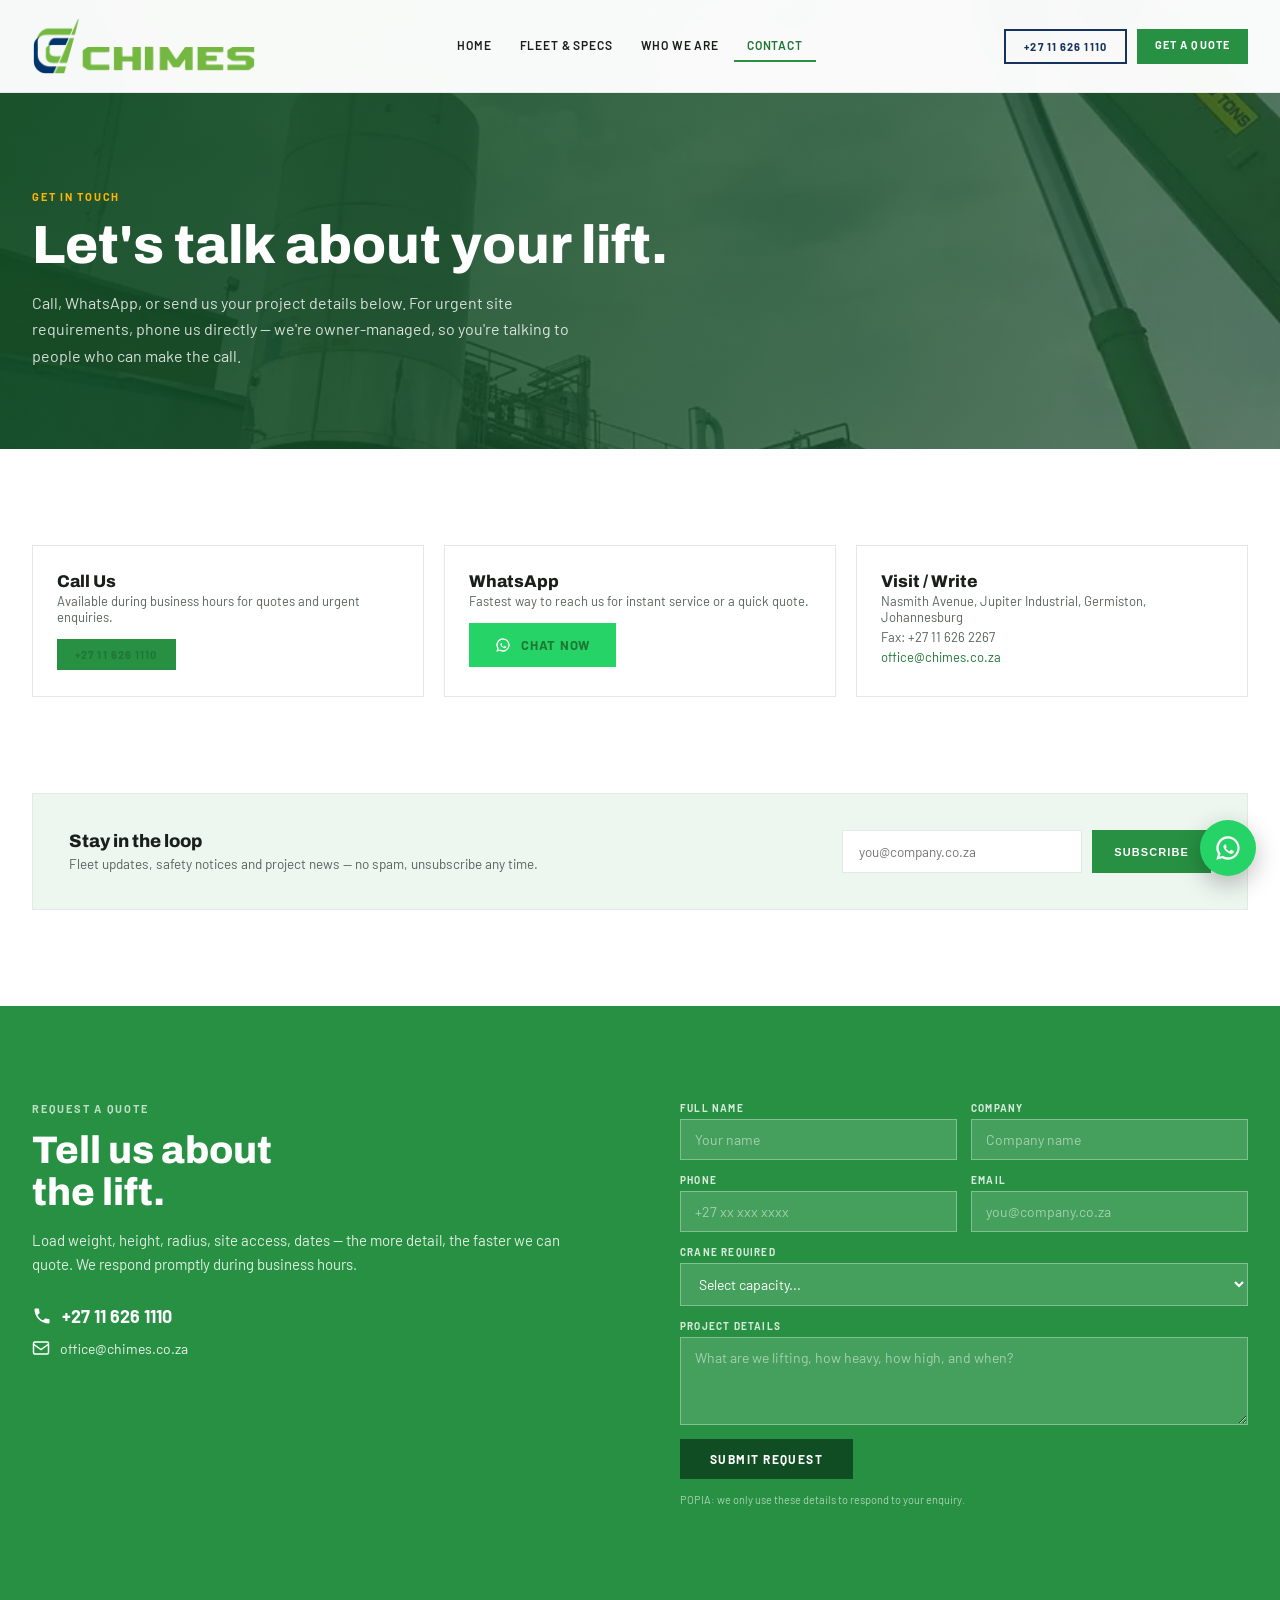
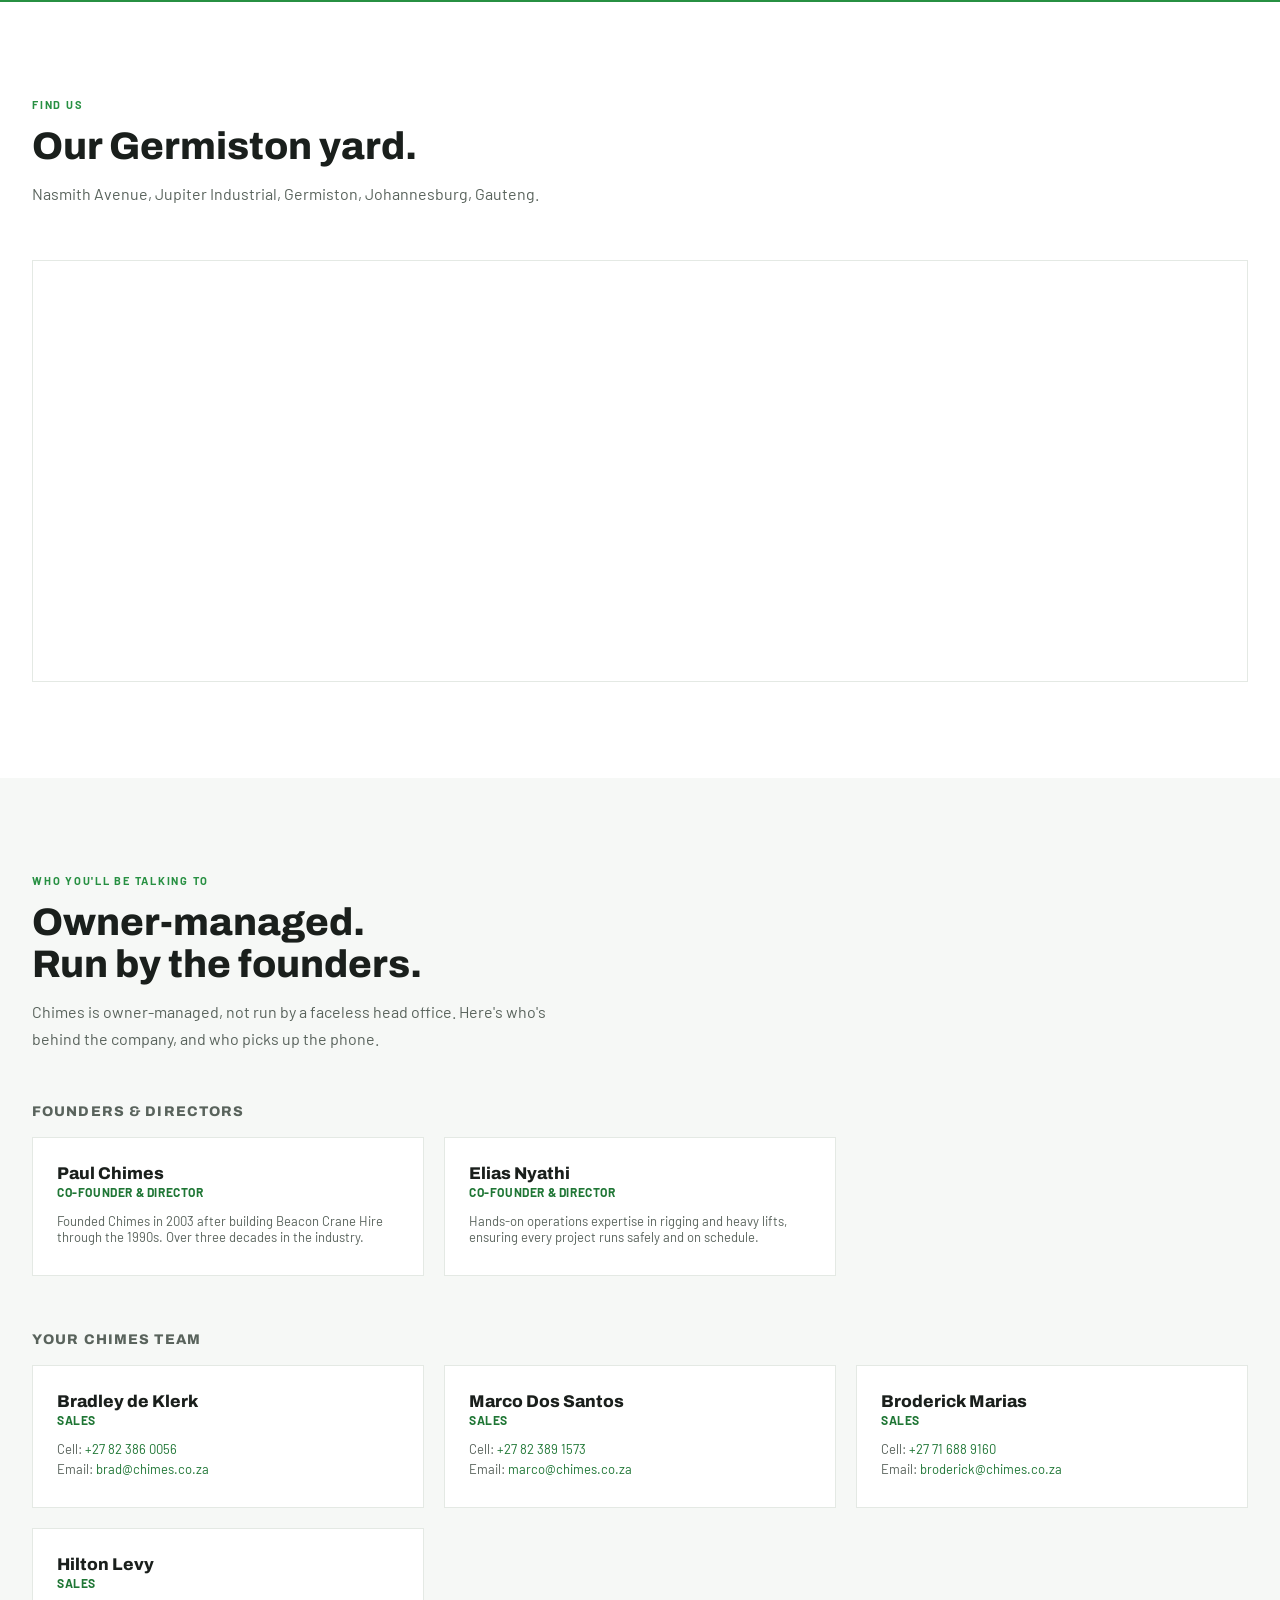
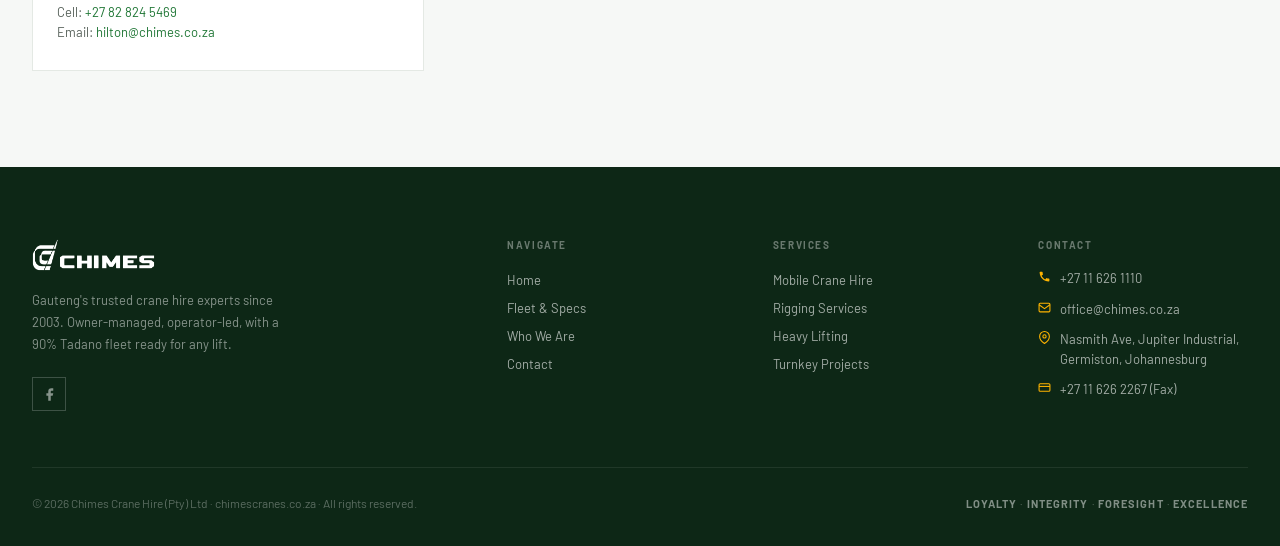
==== contact.html @ aa5fdf04 "Use real Tadano crane photos, enlarge header logo, swap service icons to a proper icon set - Replace" ====
<!DOCTYPE html>
<html lang="en">
<head>
  <meta charset="UTF-8">
  <meta name="viewport" content="width=device-width, initial-scale=1.0">
  <title>Contact Us — Chimes Crane Hire</title>
  <meta name="description" content="Contact Chimes Crane Hire in Germiston, Johannesburg. Call, WhatsApp, or request a quote — meet the team behind the lifts.">
  <link rel="preconnect" href="https://fonts.googleapis.com">
  <link rel="preconnect" href="https://fonts.gstatic.com" crossorigin>
  <link href="https://fonts.googleapis.com/css2?family=Archivo:wght@400;500;600;700;800;900&family=Barlow:wght@300;400;500;600;700&display=swap" rel="stylesheet">
  <link rel="stylesheet" href="style.css?v=7">
</head>
<body>

<!-- NAV -->
<header id="hdr">
  <div class="nav-wrap">
    <a href="index.html" class="logo-link"><img src="Logos/Official_Chimes_Extended_Logo.png" alt="Chimes Crane Hire"></a>
    <button class="hbg" id="hbg" aria-label="Menu">
      <svg width="22" height="15" viewBox="0 0 22 15" fill="none"><rect y="0" width="22" height="2.5" rx="1" fill="#16335E"/><rect y="6" width="22" height="2.5" rx="1" fill="#16335E"/><rect y="12" width="22" height="2.5" rx="1" fill="#16335E"/></svg>
    </button>
    <nav class="nav-links" id="nav">
      <a href="index.html">Home</a>
      <a href="fleet.html">Fleet &amp; Specs</a>
      <a href="index.html#about">Who We Are</a>
      <a href="contact.html" class="active">Contact</a>
    </nav>
    <div class="nav-ctas">
      <a href="tel:+27116261110" class="btn-out">+27 11 626 1110</a>
      <a href="contact.html#quote" class="btn-fill">Get a Quote</a>
    </div>
  </div>
</header>

<!-- PAGE HERO -->
<section class="page-hero" style="background-image:url('images/silo-tanks-1.webp');">
  <div class="page-hero-cnt">
    <span class="eyebrow">Get In Touch</span>
    <h1>Let's talk about your lift.</h1>
    <p>Call, WhatsApp, or send us your project details below. For urgent site requirements, phone us directly — we're owner-managed, so you're talking to people who can make the call.</p>
  </div>
</section>

<!-- QUICK CONTACT -->
<section class="sec">
  <div class="sec-inner">
    <div class="quick-grid">
      <div class="team-card fu">
        <h3>Call Us</h3>
        <p style="margin-bottom:14px;">Available during business hours for quotes and urgent enquiries.</p>
        <a href="tel:+27116261110" class="btn-fill" style="display:inline-block;">+27 11 626 1110</a>
      </div>
      <div class="team-card fu">
        <h3>WhatsApp</h3>
        <p style="margin-bottom:14px;">Fastest way to reach us for instant service or a quick quote.</p>
        <a href="https://wa.me/27823891573" target="_blank" rel="noopener" class="wa-cta">
          <svg width="16" height="16" viewBox="0 0 24 24" fill="white"><path d="M12 2a10 10 0 0 0-8.6 15.1L2 22l5-1.3A10 10 0 1 0 12 2zm0 18a8 8 0 0 1-4.1-1.1l-.3-.2-2.8.7.8-2.7-.2-.3A8 8 0 1 1 12 20zm4.4-5.6c-.2-.1-1.4-.7-1.6-.8-.2-.1-.4-.1-.5.1l-.7.9c-.1.2-.3.2-.5.1-1.7-.7-2.8-2.4-2.9-2.5-.1-.2 0-.3.1-.4l.5-.6c.1-.2.1-.3 0-.5l-.6-1.4c-.1-.3-.3-.3-.5-.3h-.4c-.2 0-.4.1-.5.3-.2.2-.7.7-.7 1.7s.7 2 .8 2.1c.1.2 1.6 2.4 3.9 3.3 1.9.7 2.3.6 2.6.5.4-.1 1.2-.5 1.4-1 .2-.5.2-.9.1-1z"/></svg>
          Chat Now
        </a>
      </div>
      <div class="team-card fu">
        <h3>Visit / Write</h3>
        <p>Nasmith Avenue, Jupiter Industrial, Germiston, Johannesburg</p>
        <p>Fax: +27 11 626 2267</p>
        <p><a href="mailto:office@chimes.co.za">office@chimes.co.za</a></p>
      </div>
    </div>
  </div>
</section>

<!-- SIGNUP -->
<section class="sec" style="padding-top:0;">
  <div class="sec-inner">
    <div class="signup-band fu">
      <div>
        <h3>Stay in the loop</h3>
        <p>Fleet updates, safety notices and project news — no spam, unsubscribe any time.</p>
      </div>
      <form class="signup-form" onsubmit="handleSignup(event)">
        <input type="email" placeholder="you@company.co.za" required aria-label="Email address">
        <button type="submit">Subscribe</button>
      </form>
    </div>
  </div>
</section>

<!-- QUOTE FORM -->
<section class="cta-sec" id="quote">
  <div class="cta-inner">
    <div class="cta-txt fu">
      <span class="eyebrow">Request A Quote</span>
      <h2>Tell us about<br>the lift.</h2>
      <p>Load weight, height, radius, site access, dates — the more detail, the faster we can quote. We respond promptly during business hours.</p>
      <div class="cta-contact">
        <a href="tel:+27116261110" class="big">
          <svg width="20" height="20" viewBox="0 0 24 24" fill="white"><path d="M6.6 10.8c1.4 2.8 3.8 5.1 6.6 6.6l2.2-2.2c.3-.3.7-.4 1-.2 1.1.4 2.3.6 3.6.6.6 0 1 .4 1 1V20c0 .6-.4 1-1 1C10.6 21 3 13.4 3 4c0-.6.4-1 1-1h3.5c.6 0 1 .4 1 1 0 1.2.2 2.4.6 3.6.1.3 0 .7-.2 1l-2.3 2.2z"/></svg>
          +27 11 626 1110
        </a>
        <a href="mailto:office@chimes.co.za">
          <svg width="18" height="18" viewBox="0 0 24 24" fill="none" stroke="white" stroke-width="2"><rect x="2" y="4" width="20" height="16" rx="2"/><path d="M2 7l10 7 10-7"/></svg>
          office@chimes.co.za
        </a>
      </div>
    </div>
    <div class="fu">
      <form class="form" onsubmit="handleForm(event)">
        <div class="f-row">
          <div class="f-field"><label for="qnm">Full Name</label><input type="text" id="qnm" name="name" placeholder="Your name" required></div>
          <div class="f-field"><label for="qco">Company</label><input type="text" id="qco" name="company" placeholder="Company name"></div>
        </div>
        <div class="f-row">
          <div class="f-field"><label for="qph">Phone</label><input type="tel" id="qph" name="phone" placeholder="+27 xx xxx xxxx" required></div>
          <div class="f-field"><label for="qem">Email</label><input type="email" id="qem" name="email" placeholder="you@company.co.za" required></div>
        </div>
        <div class="f-field">
          <label for="qcr">Crane Required</label>
          <select id="qcr" name="crane">
            <option value="">Select capacity...</option>
            <option>8&ndash;15 Ton Truck Mount</option>
            <option>40 Ton All Terrain</option>
            <option>30 Ton Truck Mount</option>
            <option>50 Ton All Terrain</option>
            <option>90 Ton All Terrain</option>
            <option>160 Ton Rough Terrain</option>
            <option>220 Ton All Terrain</option>
            <option>400 Ton All Terrain</option>
            <option>Not sure &ndash; please advise</option>
          </select>
        </div>
        <div class="f-field"><label for="qmsg">Project Details</label><textarea id="qmsg" name="message" placeholder="What are we lifting, how heavy, how high, and when?"></textarea></div>
        <button type="submit" class="btn-sub" id="sub-btn">Submit Request</button>
        <p style="font-size:11px; color:rgba(255,255,255,.6);">POPIA: we only use these details to respond to your enquiry.</p>
      </form>
    </div>
  </div>
</section>

<!-- MAP -->
<section class="sec">
  <div class="sec-inner">
    <div class="sec-hd fu">
      <span class="eyebrow">Find Us</span>
      <h2>Our Germiston yard.</h2>
      <p>Nasmith Avenue, Jupiter Industrial, Germiston, Johannesburg, Gauteng.</p>
    </div>
    <div class="map-wrap fu">
      <iframe src="https://maps.google.com/maps?q=Nasmith+Avenue,+Jupiter,+Germiston,+South+Africa&z=14&output=embed" allowfullscreen loading="lazy" title="Chimes Crane Hire location map"></iframe>
    </div>
  </div>
</section>

<!-- TEAM -->
<section class="sec fleet-bg" id="team">
  <div class="sec-inner">
    <div class="sec-hd fu">
      <span class="eyebrow">Who You'll Be Talking To</span>
      <h2>Owner-managed.<br>Run by the founders.</h2>
      <p>Chimes is owner-managed, not run by a faceless head office. Here's who's behind the company, and who picks up the phone.</p>
    </div>

    <h3 style="font-family:'Archivo',sans-serif; font-size:14px; font-weight:800; letter-spacing:.08em; text-transform:uppercase; color:var(--muted); margin-bottom:18px;">Founders &amp; Directors</h3>
    <div class="team-grid fu" style="margin-bottom:56px;">
      <div class="team-card">
        <h3>Paul Chimes</h3>
        <div class="team-role">Co-Founder &amp; Director</div>
        <p>Founded Chimes in 2003 after building Beacon Crane Hire through the 1990s. Over three decades in the industry.</p>
      </div>
      <div class="team-card">
        <h3>Elias Nyathi</h3>
        <div class="team-role">Co-Founder &amp; Director</div>
        <p>Hands-on operations expertise in rigging and heavy lifts, ensuring every project runs safely and on schedule.</p>
      </div>
    </div>

    <h3 style="font-family:'Archivo',sans-serif; font-size:14px; font-weight:800; letter-spacing:.08em; text-transform:uppercase; color:var(--muted); margin-bottom:18px;">Your Chimes Team</h3>
    <div class="team-grid fu">
      <div class="team-card">
        <h3>Bradley de Klerk</h3>
        <div class="team-role">Sales</div>
        <p>Cell: <a href="tel:+27823860056">+27 82 386 0056</a></p>
        <p>Email: <a href="mailto:brad@chimes.co.za">brad@chimes.co.za</a></p>
      </div>
      <div class="team-card">
        <h3>Marco Dos Santos</h3>
        <div class="team-role">Sales</div>
        <p>Cell: <a href="tel:+27823891573">+27 82 389 1573</a></p>
        <p>Email: <a href="mailto:marco@chimes.co.za">marco@chimes.co.za</a></p>
      </div>
      <div class="team-card">
        <h3>Broderick Marias</h3>
        <div class="team-role">Sales</div>
        <p>Cell: <a href="tel:+27716889160">+27 71 688 9160</a></p>
        <p>Email: <a href="mailto:broderick@chimes.co.za">broderick@chimes.co.za</a></p>
      </div>
      <div class="team-card">
        <h3>Hilton Levy</h3>
        <div class="team-role">Sales</div>
        <p>Cell: <a href="tel:+27828245469">+27 82 824 5469</a></p>
        <p>Email: <a href="mailto:hilton@chimes.co.za">hilton@chimes.co.za</a></p>
      </div>
    </div>
  </div>
</section>

<!-- FOOTER -->
<footer>
  <div class="ft-inner">
    <div class="ft-top">
      <div class="ft-brand">
        <img src="Logos/Official_Chimes_Extended_Logo.png" alt="Chimes Crane Hire">
        <p>Gauteng's trusted crane hire experts since 2003. Owner-managed, operator-led, with a 90% Tadano fleet ready for any lift.</p>
        <div class="ft-social">
          <a href="https://www.facebook.com/ChimesCraneHire/" target="_blank" rel="noopener" aria-label="Facebook"><svg width="15" height="15" viewBox="0 0 24 24" fill="currentColor"><path d="M18 2h-3a5 5 0 00-5 5v3H7v4h3v8h4v-8h3l1-4h-4V7a1 1 0 011-1h3z"/></svg></a>
        </div>
      </div>
      <div class="ft-col"><h5>Navigate</h5><ul><li><a href="index.html">Home</a></li><li><a href="fleet.html">Fleet &amp; Specs</a></li><li><a href="index.html#about">Who We Are</a></li><li><a href="contact.html">Contact</a></li></ul></div>
      <div class="ft-col"><h5>Services</h5><ul><li><a href="index.html#services">Mobile Crane Hire</a></li><li><a href="index.html#services">Rigging Services</a></li><li><a href="index.html#services">Heavy Lifting</a></li><li><a href="index.html#services">Turnkey Projects</a></li></ul></div>
      <div class="ft-col">
        <h5>Contact</h5>
        <div class="ft-ci"><svg width="13" height="13" viewBox="0 0 24 24" fill="currentColor"><path d="M6.6 10.8c1.4 2.8 3.8 5.1 6.6 6.6l2.2-2.2c.3-.3.7-.4 1-.2 1.1.4 2.3.6 3.6.6.6 0 1 .4 1 1V20c0 .6-.4 1-1 1C10.6 21 3 13.4 3 4c0-.6.4-1 1-1h3.5c.6 0 1 .4 1 1 0 1.2.2 2.4.6 3.6.1.3 0 .7-.2 1l-2.3 2.2z"/></svg><span>+27 11 626 1110</span></div>
        <div class="ft-ci"><svg width="13" height="13" viewBox="0 0 24 24" fill="none" stroke="currentColor" stroke-width="2"><rect x="2" y="4" width="20" height="16" rx="2"/><path d="M2 7l10 7 10-7"/></svg><span>office@chimes.co.za</span></div>
        <div class="ft-ci"><svg width="13" height="13" viewBox="0 0 24 24" fill="none" stroke="currentColor" stroke-width="2"><path d="M21 10c0 7-9 13-9 13S3 17 3 10a9 9 0 0118 0z"/><circle cx="12" cy="10" r="3"/></svg><span>Nasmith Ave, Jupiter Industrial,<br>Germiston, Johannesburg</span></div>
        <div class="ft-ci"><svg width="13" height="13" viewBox="0 0 24 24" fill="none" stroke="currentColor" stroke-width="2"><rect x="2" y="5" width="20" height="14" rx="2"/><line x1="2" y1="10" x2="22" y2="10"/></svg><span>+27 11 626 2267 (Fax)</span></div>
      </div>
    </div>
    <div class="ft-bot"><p>&copy; 2026 Chimes Crane Hire (Pty) Ltd &middot; chimescranes.co.za &middot; All rights reserved.</p><div class="ft-vals"><b>Loyalty</b> &middot; <b>Integrity</b> &middot; <b>Foresight</b> &middot; <b>Excellence</b></div></div>
  </div>
</footer>

<a href="https://wa.me/27823891573" class="wa-fab" target="_blank" rel="noopener" aria-label="Chat on WhatsApp">
  <svg width="28" height="28" viewBox="0 0 24 24" fill="white"><path d="M12 2a10 10 0 0 0-8.6 15.1L2 22l5-1.3A10 10 0 1 0 12 2zm0 18a8 8 0 0 1-4.1-1.1l-.3-.2-2.8.7.8-2.7-.2-.3A8 8 0 1 1 12 20zm4.4-5.6c-.2-.1-1.4-.7-1.6-.8-.2-.1-.4-.1-.5.1l-.7.9c-.1.2-.3.2-.5.1-1.7-.7-2.8-2.4-2.9-2.5-.1-.2 0-.3.1-.4l.5-.6c.1-.2.1-.3 0-.5l-.6-1.4c-.1-.3-.3-.3-.5-.3h-.4c-.2 0-.4.1-.5.3-.2.2-.7.7-.7 1.7s.7 2 .8 2.1c.1.2 1.6 2.4 3.9 3.3 1.9.7 2.3.6 2.6.5.4-.1 1.2-.5 1.4-1 .2-.5.2-.9.1-1z"/></svg>
</a>

<script src="script.js?v=3"></script>
</body>
</html>
---- style.css ----
/* Chimes Crane Hire — Mockup v3 (green-led, light theme) */
:root {
  --green: #279042;
  --green-dark: #1f7635;
  --green-deep: #114d23;
  --green-tint: #eef6f0;
  --navy: #16335E;
  --yellow: #FFB400;
  --white: #ffffff;
  --off-white: #f6f8f6;
  --grey: #e4e9e4;
  --text: #1a1f1c;
  --muted: #59635c;
}
*, *::before, *::after { margin: 0; padding: 0; box-sizing: border-box; }
html { scroll-behavior: smooth; }
body { font-family: 'Barlow', sans-serif; color: var(--text); background: #fff; }
img { display: block; max-width: 100%; }
a { color: inherit; }

/* ── NAV ── */
#hdr {
  position: fixed; top: 0; left: 0; right: 0; z-index: 900;
  background: rgba(255,255,255,0.97); backdrop-filter: blur(8px);
  border-bottom: 1px solid rgba(0,0,0,0.07);
  transition: box-shadow .3s;
}
#hdr.scrolled { box-shadow: 0 2px 24px rgba(0,0,0,0.10); }
.nav-wrap {
  max-width: 1380px; margin: 0 auto; padding: 0 32px;
  height: 92px; display: flex; align-items: center; gap: 36px;
}
.logo-link { flex-shrink: 0; display: flex; align-items: center; text-decoration: none; }
.logo-link img { height: 58px; width: auto; }
.nav-links { flex: 1; display: flex; justify-content: center; gap: 2px; }
.nav-links a {
  font-size: 12px; font-weight: 600; letter-spacing: .07em; text-transform: uppercase;
  color: var(--text); text-decoration: none; padding: 8px 13px;
  border-bottom: 2px solid transparent; transition: color .2s, border-color .2s;
}
.nav-links a:hover, .nav-links a.active { color: var(--green-dark); border-bottom-color: var(--green); }
.nav-ctas { display: flex; gap: 10px; flex-shrink: 0; }
.btn-out {
  font-size: 11px; font-weight: 700; letter-spacing: .1em; text-transform: uppercase;
  padding: 9px 18px; border: 2px solid var(--navy); color: var(--navy);
  background: transparent; text-decoration: none; transition: all .2s; white-space: nowrap;
}
.btn-out:hover { background: var(--navy); color: #fff; }
.btn-fill {
  font-size: 11px; font-weight: 700; letter-spacing: .1em; text-transform: uppercase;
  padding: 9px 18px; background: var(--green); color: #fff;
  text-decoration: none; transition: background .2s; white-space: nowrap; border: none; cursor: pointer;
}
.btn-fill:hover { background: var(--green-dark); }
.hbg { display: none; background: none; border: none; cursor: pointer; padding: 8px; }

/* ── PAGE HERO (non-home pages) ── */
.page-hero {
  position: relative; padding: 190px 32px 80px; background: var(--green-deep);
  background-size: cover; background-position: center; overflow: hidden;
}
.page-hero::before {
  content: ''; position: absolute; inset: 0;
  background: linear-gradient(120deg, rgba(17,77,35,.94) 0%, rgba(17,77,35,.74) 60%, rgba(17,77,35,.5) 100%);
}
.page-hero-cnt { position: relative; z-index: 1; max-width: 1380px; margin: 0 auto; }
.page-hero .eyebrow { color: var(--yellow); }
.page-hero h1 {
  font-family: 'Archivo', sans-serif; font-size: clamp(32px, 4.2vw, 56px);
  font-weight: 800; line-height: 1.06; color: #fff; max-width: 700px; margin-bottom: 16px;
}
.page-hero p { font-size: 16px; line-height: 1.65; color: rgba(255,255,255,.82); max-width: 540px; }

/* ── HERO (home, video) ── */
.hero { position: relative; height: 100vh; min-height: 600px; max-height: 940px; overflow: hidden; display: flex; align-items: center; }
.hero video, .hero .hero-fallback {
  position: absolute; inset: 0; width: 100%; height: 100%; object-fit: cover; z-index: 0;
}
.hero::before {
  content: ''; position: absolute; inset: 0; z-index: 1;
  background: linear-gradient(to right, rgba(8,28,15,.88) 0%, rgba(8,28,15,.66) 38%, rgba(8,28,15,.34) 64%, rgba(8,28,15,.18) 100%);
}
.hero-cnt { position: relative; z-index: 2; width: 100%; max-width: 1380px; margin: 0 auto; padding: 0 32px; padding-top: 92px; }
.eyebrow { font-size: 11px; font-weight: 700; letter-spacing: .16em; text-transform: uppercase; color: var(--yellow); margin-bottom: 14px; display: block; }
.hero h1 { font-family: 'Archivo', sans-serif; font-size: clamp(38px, 5vw, 70px); font-weight: 800; line-height: 1.04; color: #fff; max-width: 640px; margin-bottom: 22px; }
.hero p { font-size: 16px; line-height: 1.65; color: rgba(255,255,255,.85); max-width: 480px; margin-bottom: 34px; }
.hero-btns { display: flex; gap: 14px; flex-wrap: wrap; }
.btn-hero { display: inline-block; font-size: 12px; font-weight: 700; letter-spacing: .1em; text-transform: uppercase; padding: 14px 30px; background: var(--green); color: #fff; text-decoration: none; transition: background .2s; }
.btn-hero:hover { background: var(--green-dark); }
.btn-hero-out { display: inline-block; font-size: 12px; font-weight: 700; letter-spacing: .1em; text-transform: uppercase; padding: 14px 30px; background: transparent; border: 2px solid #fff; color: #fff; text-decoration: none; transition: all .2s; }
.btn-hero-out:hover { background: #fff; color: var(--green-deep); }

/* ── TICKER ── */
.ticker { background: var(--green); height: 42px; overflow: hidden; display: flex; align-items: center; }
.ticker-track { display: flex; white-space: nowrap; animation: tick 38s linear infinite; }
.ticker-track span { font-size: 11px; font-weight: 700; letter-spacing: .15em; text-transform: uppercase; color: rgba(255,255,255,.92); padding: 0 28px; }
.ticker-track span.sep { color: rgba(255,255,255,.35); padding: 0 2px; }
@keyframes tick { from { transform: translateX(0); } to { transform: translateX(-50%); } }

/* ── STATS (green band) ── */
.stats { background: var(--green-deep); padding: 52px 32px; }
.stats-grid { max-width: 1380px; margin: 0 auto; display: grid; grid-template-columns: repeat(4,1fr); }
.stat { text-align: center; padding: 20px 16px; border-right: 1px solid rgba(255,255,255,.12); }
.stat:last-child { border-right: none; }
.stat-n { font-family: 'Archivo', sans-serif; font-size: clamp(34px, 4vw, 58px); font-weight: 900; color: var(--yellow); line-height: 1; margin-bottom: 8px; }
.stat-l { font-size: 12px; font-weight: 500; letter-spacing: .08em; text-transform: uppercase; color: rgba(255,255,255,.62); }

/* ── SECTION BASE ── */
.sec { padding: 96px 32px; }
.sec-inner { max-width: 1380px; margin: 0 auto; }
.sec-hd { margin-bottom: 52px; }
.sec-hd .eyebrow { color: var(--green); }
.sec-hd h2 { font-family: 'Archivo', sans-serif; font-size: clamp(26px, 3vw, 42px); font-weight: 800; color: var(--text); line-height: 1.1; margin-bottom: 14px; }
.sec-hd p { font-size: 16px; color: var(--muted); max-width: 560px; line-height: 1.65; }

/* ── SERVICES ── */
.svc-grid { display: grid; grid-template-columns: repeat(4,1fr); border: 1px solid var(--grey); }
.svc-card { padding: 38px 28px; border-right: 1px solid var(--grey); transition: background .2s; }
.svc-card:last-child { border-right: none; }
.svc-card:hover { background: var(--green-tint); }
.svc-ico { width: 44px; height: 44px; color: var(--green); margin-bottom: 22px; }
.svc-card h3 { font-family: 'Archivo', sans-serif; font-size: 17px; font-weight: 800; color: var(--text); margin-bottom: 10px; }
.svc-card p { font-size: 13.5px; line-height: 1.65; color: var(--muted); margin-bottom: 22px; }
.clink { font-size: 12px; font-weight: 700; letter-spacing: .05em; text-transform: uppercase; color: var(--green-dark); text-decoration: none; }
.clink:hover { text-decoration: underline; }

/* ── FLEET CARDS (shared by home-showcase + fleet page) ── */
.fleet-bg { background: var(--off-white); }
.fleet-grid { display: grid; grid-template-columns: repeat(4,1fr); gap: 20px; }
.fl-card { background: #fff; border: 1px solid var(--grey); overflow: hidden; transition: transform .25s, box-shadow .25s; cursor: pointer; text-align: left; font: inherit; color: inherit; }
.fl-card:hover { transform: translateY(-4px); box-shadow: 0 14px 36px rgba(17,77,35,.14); }
.fl-img { height: 190px; background-size: cover; background-position: center; position: relative; }
.fl-img::after { content: ''; position: absolute; inset: 0; background: linear-gradient(to top, rgba(17,77,35,.6) 0%, transparent 55%); }
.fl-tag { position: absolute; bottom: 10px; left: 10px; z-index: 1; background: var(--yellow); color: var(--green-deep); font-size: 10px; font-weight: 700; letter-spacing: .1em; text-transform: uppercase; padding: 4px 9px; }
.fl-tag.new { background: var(--green); color: #fff; }
.fl-body { padding: 18px 20px 22px; }
.fl-body h3 { font-family: 'Archivo', sans-serif; font-size: 16px; font-weight: 800; color: var(--text); margin-bottom: 3px; }
.fl-cap { font-size: 12px; font-weight: 700; color: var(--green-dark); text-transform: uppercase; letter-spacing: .05em; margin-bottom: 8px; }
.fl-body p { font-size: 12.5px; color: var(--muted); line-height: 1.55; margin-bottom: 14px; }

/* ── FULL BLEED LIFT BAND ── */
.lift-band { position: relative; height: 480px; background-size: cover; background-position: center top; display: flex; align-items: center; }
.lift-band::before { content: ''; position: absolute; inset: 0; background: linear-gradient(to right, rgba(17,77,35,.92) 0%, rgba(17,77,35,.62) 50%, rgba(17,77,35,.16) 100%); }
.lift-cnt { position: relative; z-index: 1; width: 100%; max-width: 1380px; margin: 0 auto; padding: 0 32px; }
.lift-cnt .eyebrow { color: var(--yellow); }
.lift-cnt h2 { font-family: 'Archivo', sans-serif; font-size: clamp(28px, 3.5vw, 50px); font-weight: 800; color: #fff; line-height: 1.1; max-width: 520px; margin-bottom: 18px; }
.lift-cnt p { font-size: 15px; color: rgba(255,255,255,.82); max-width: 460px; line-height: 1.65; margin-bottom: 30px; }
.btn-wht { display: inline-block; font-size: 12px; font-weight: 700; letter-spacing: .1em; text-transform: uppercase; padding: 13px 28px; background: #fff; color: var(--green-deep); text-decoration: none; transition: background .2s; }
.btn-wht:hover { background: var(--yellow); }

/* ── MEDIA GALLERY ── */
.gallery-grid { display: grid; grid-template-columns: repeat(4, 1fr); grid-auto-rows: 180px; gap: 14px; }
.gallery-grid figure { position: relative; overflow: hidden; margin: 0; background: var(--grey); }
.gallery-grid img, .gallery-grid video { width: 100%; height: 100%; object-fit: cover; transition: transform .4s ease; }
.gallery-grid figure:hover img, .gallery-grid figure:hover video { transform: scale(1.06); }
.gallery-grid .tall { grid-row: span 2; }
.gallery-grid .wide { grid-column: span 2; }
.gallery-grid figcaption {
  position: absolute; left: 0; right: 0; bottom: 0; padding: 10px 12px;
  font-size: 11px; font-weight: 700; letter-spacing: .06em; text-transform: uppercase;
  color: #fff; background: linear-gradient(to top, rgba(17,77,35,.78), transparent);
}
.gallery-grid .play-badge {
  position: absolute; top: 10px; right: 10px; width: 28px; height: 28px; border-radius: 50%;
  background: rgba(17,77,35,.78); display: flex; align-items: center; justify-content: center; z-index: 2;
}

/* ── INDUSTRIES ── */
.ind-grid { display: grid; grid-template-columns: repeat(5,1fr); border: 1px solid var(--grey); }
.ind-item { padding: 36px 20px; text-align: center; border-right: 1px solid var(--grey); transition: background .2s; cursor: default; }
.ind-item:last-child { border-right: none; }
.ind-item:hover { background: var(--green-deep); }
.ind-item:hover .ind-ico { color: var(--yellow); }
.ind-item:hover .ind-nm { color: #fff; }
.ind-ico { width: 36px; height: 36px; color: var(--green-dark); margin: 0 auto 14px; transition: color .2s; }
.ind-nm { font-size: 12px; font-weight: 700; letter-spacing: .08em; text-transform: uppercase; color: var(--text); transition: color .2s; }

/* ── ABOUT (green band) ── */
.about-sec { background: var(--green-deep); padding: 96px 32px; }
.about-inner { max-width: 1380px; margin: 0 auto; display: grid; grid-template-columns: 1fr 1fr; gap: 80px; align-items: center; }
.about-txt .eyebrow { color: var(--yellow); }
.about-txt h2 { font-family: 'Archivo', sans-serif; font-size: clamp(26px, 3vw, 42px); font-weight: 800; color: #fff; line-height: 1.1; margin-bottom: 18px; }
.about-txt p { font-size: 15px; color: rgba(255,255,255,.78); line-height: 1.8; margin-bottom: 16px; }
.vals { list-style: none; display: flex; flex-wrap: wrap; gap: 8px; margin: 26px 0 34px; }
.vals li { font-size: 10px; font-weight: 700; letter-spacing: .15em; text-transform: uppercase; background: var(--yellow); color: var(--green-deep); padding: 6px 13px; }
.btn-grn { display: inline-block; font-size: 12px; font-weight: 700; letter-spacing: .1em; text-transform: uppercase; padding: 13px 28px; background: var(--yellow); color: var(--green-deep); text-decoration: none; transition: background .2s; }
.btn-grn:hover { background: #ffc733; }
.bee { display: inline-flex; align-items: center; gap: 8px; margin-top: 18px; border: 1px solid rgba(255,255,255,.18); padding: 8px 16px; }
.bee span { font-size: 11px; font-weight: 700; letter-spacing: .1em; text-transform: uppercase; color: rgba(255,255,255,.7); }
.about-img { position: relative; }
.about-img::before { content: ''; position: absolute; inset: -14px -14px 14px 14px; border: 2px solid rgba(255,255,255,.14); z-index: 0; }
.about-img img { position: relative; z-index: 1; width: 100%; height: 500px; object-fit: cover; object-position: center; display: block; }

/* ── CTA / QUOTE ── */
.cta-sec { background: var(--green); padding: 96px 32px; }
.cta-inner { max-width: 1380px; margin: 0 auto; display: grid; grid-template-columns: 1fr 1fr; gap: 80px; align-items: start; }
.cta-txt .eyebrow { color: rgba(255,255,255,.7); }
.cta-txt h2 { font-family: 'Archivo', sans-serif; font-size: clamp(26px, 3vw, 42px); font-weight: 800; color: #fff; line-height: 1.1; margin-bottom: 14px; }
.cta-txt p { font-size: 15px; color: rgba(255,255,255,.85); line-height: 1.65; margin-bottom: 28px; }
.cta-contact { display: flex; flex-direction: column; gap: 12px; }
.cta-contact a { display: flex; align-items: center; gap: 10px; text-decoration: none; font-size: 14px; color: rgba(255,255,255,.9); transition: color .2s; }
.cta-contact a.big { font-size: 18px; font-weight: 700; color: #fff; }
.cta-contact a:hover { color: var(--yellow); }
.form { display: flex; flex-direction: column; gap: 14px; }
.f-row { display: grid; grid-template-columns: 1fr 1fr; gap: 14px; }
.f-field { display: flex; flex-direction: column; gap: 5px; }
.f-field label { font-size: 10px; font-weight: 700; letter-spacing: .12em; text-transform: uppercase; color: rgba(255,255,255,.8); }
.f-field input, .f-field select, .f-field textarea {
  padding: 11px 14px; background: rgba(255,255,255,.14); border: 1px solid rgba(255,255,255,.32); color: #fff;
  font-family: 'Barlow', sans-serif; font-size: 14px; outline: none; transition: border-color .2s;
}
.f-field input::placeholder, .f-field textarea::placeholder { color: rgba(255,255,255,.5); }
.f-field input:focus, .f-field select:focus, .f-field textarea:focus { border-color: #fff; }
.f-field select option { background: #279042; color: #fff; }
.f-field textarea { resize: vertical; min-height: 88px; }
.btn-sub { font-family: 'Barlow', sans-serif; font-size: 12px; font-weight: 700; letter-spacing: .12em; text-transform: uppercase; padding: 13px 30px; background: var(--green-deep); color: #fff; border: none; cursor: pointer; align-self: flex-start; transition: background .2s; }
.btn-sub:hover { background: #0c3a1a; }

/* ── FOOTER ── */
footer { background: #0d2716; padding: 72px 32px 36px; }
.ft-inner { max-width: 1380px; margin: 0 auto; }
.ft-top { display: grid; grid-template-columns: 2fr 1fr 1fr 1fr; gap: 56px; margin-bottom: 56px; }
.ft-brand img { height: 32px; margin-bottom: 18px; filter: brightness(0) invert(1); }
.ft-brand p { font-size: 13px; color: rgba(255,255,255,.5); line-height: 1.7; margin-bottom: 22px; max-width: 260px; }
.ft-social { display: flex; gap: 10px; }
.ft-social a { width: 34px; height: 34px; border: 1px solid rgba(255,255,255,.2); display: flex; align-items: center; justify-content: center; color: rgba(255,255,255,.5); text-decoration: none; transition: all .2s; }
.ft-social a:hover { border-color: var(--yellow); color: var(--yellow); }
.ft-col h5 { font-size: 10px; font-weight: 700; letter-spacing: .16em; text-transform: uppercase; color: rgba(255,255,255,.38); margin-bottom: 18px; }
.ft-col ul { list-style: none; }
.ft-col li { margin-bottom: 9px; }
.ft-col a { font-size: 13px; color: rgba(255,255,255,.62); text-decoration: none; transition: color .2s; }
.ft-col a:hover { color: #fff; }
.ft-ci { display: flex; align-items: flex-start; gap: 9px; margin-bottom: 11px; }
.ft-ci svg { flex-shrink: 0; color: var(--yellow); margin-top: 1px; }
.ft-ci span { font-size: 13px; color: rgba(255,255,255,.62); line-height: 1.5; }
.ft-bot { border-top: 1px solid rgba(255,255,255,.08); padding-top: 28px; display: flex; align-items: center; justify-content: space-between; }
.ft-bot p { font-size: 12px; color: rgba(255,255,255,.32); }
.ft-vals { font-size: 11px; font-weight: 600; letter-spacing: .1em; text-transform: uppercase; color: rgba(255,255,255,.24); }
.ft-vals b { color: rgba(255,255,255,.48); font-weight: 700; }

/* ── WHATSAPP FAB ── */
.wa-fab {
  position: fixed; right: 24px; bottom: 24px; z-index: 800;
  width: 56px; height: 56px; border-radius: 50%; background: #25D366;
  display: flex; align-items: center; justify-content: center;
  box-shadow: 0 8px 24px rgba(0,0,0,.25); text-decoration: none; transition: transform .2s;
}
.wa-fab:hover { transform: scale(1.08); }

/* ── MODAL (fleet specs) ── */
.modal-backdrop {
  position: fixed; inset: 0; z-index: 1000; background: rgba(10,30,17,.66);
  display: none; align-items: center; justify-content: center; padding: 24px;
}
.modal-backdrop.open { display: flex; }
.modal-card {
  background: #fff; max-width: 760px; width: 100%; max-height: 88vh; overflow-y: auto;
  position: relative; box-shadow: 0 30px 80px rgba(0,0,0,.35);
}
.modal-img { height: 260px; background-size: cover; background-position: center; position: relative; }
.modal-img::after { content: ''; position: absolute; inset: 0; background: linear-gradient(to top, rgba(17,77,35,.55), transparent 60%); }
.modal-close {
  position: absolute; top: 16px; right: 16px; z-index: 2; width: 36px; height: 36px; border-radius: 50%;
  background: rgba(255,255,255,.92); border: none; cursor: pointer; display: flex; align-items: center; justify-content: center;
}
.modal-tag { position: absolute; bottom: 14px; left: 22px; z-index: 1; background: var(--yellow); color: var(--green-deep); font-size: 11px; font-weight: 700; letter-spacing: .1em; text-transform: uppercase; padding: 5px 11px; }
.modal-body { padding: 30px 34px 38px; }
.modal-body h3 { font-family: 'Archivo', sans-serif; font-size: 26px; font-weight: 800; color: var(--text); margin-bottom: 4px; }
.modal-cap { font-size: 13px; font-weight: 700; color: var(--green-dark); text-transform: uppercase; letter-spacing: .05em; margin-bottom: 18px; }
.modal-desc { font-size: 14px; line-height: 1.7; color: var(--muted); margin-bottom: 24px; }
.spec-table { width: 100%; border-collapse: collapse; margin-bottom: 24px; }
.spec-table tr { border-bottom: 1px solid var(--grey); }
.spec-table td { padding: 10px 4px; font-size: 13.5px; }
.spec-table td:first-child { color: var(--muted); font-weight: 600; width: 46%; }
.spec-table td:last-child { color: var(--text); font-weight: 700; text-align: right; }
.use-cases { display: flex; flex-wrap: wrap; gap: 8px; margin-bottom: 26px; }
.use-cases span { font-size: 11px; font-weight: 700; letter-spacing: .06em; text-transform: uppercase; background: var(--green-tint); color: var(--green-dark); padding: 6px 12px; }
.spec-note { font-size: 11.5px; color: var(--muted); font-style: italic; margin-bottom: 18px; }

/* ── QUICK CONTACT CARDS (contact page) ── */
.quick-grid { display: grid; grid-template-columns: repeat(3, 1fr); gap: 20px; }

/* ── TEAM CARDS (contact page) ── */
.team-grid { display: grid; grid-template-columns: repeat(3, 1fr); gap: 20px; }
.team-card { background: #fff; border: 1px solid var(--grey); padding: 26px 24px; }
.team-card h3 { font-family: 'Archivo', sans-serif; font-size: 17px; font-weight: 800; color: var(--text); margin-bottom: 2px; }
.team-role { font-size: 12px; font-weight: 700; color: var(--green-dark); text-transform: uppercase; letter-spacing: .05em; margin-bottom: 14px; }
.team-card p { font-size: 13px; color: var(--muted); margin-bottom: 4px; }
.team-card a { color: var(--green-dark); text-decoration: none; }
.team-card a:hover { text-decoration: underline; }

/* ── GENERIC CARD / GROUP HEADER (fleet groups) ── */
.fleet-group-hd { display: flex; align-items: baseline; gap: 16px; margin: 64px 0 28px; }
.fleet-group-hd h3 { font-family: 'Archivo', sans-serif; font-size: 22px; font-weight: 800; color: var(--text); }
.fleet-group-hd hr { flex: 1; border: none; border-top: 1px solid var(--grey); }

/* ── MAP / SIGNUP (contact page) ── */
.map-wrap { border: 1px solid var(--grey); }
.map-wrap iframe { width: 100%; height: 420px; border: 0; display: block; }
.signup-band { background: var(--green-tint); border: 1px solid var(--grey); padding: 36px; display: flex; align-items: center; justify-content: space-between; gap: 24px; flex-wrap: wrap; }
.signup-band h3 { font-family: 'Archivo', sans-serif; font-size: 18px; font-weight: 800; color: var(--text); margin-bottom: 4px; }
.signup-band p { font-size: 13.5px; color: var(--muted); }
.signup-form { display: flex; gap: 10px; flex-wrap: wrap; }
.signup-form input { padding: 12px 16px; border: 1px solid var(--grey); font-family: 'Barlow', sans-serif; font-size: 13.5px; min-width: 240px; }
.signup-form button { padding: 12px 22px; background: var(--green); color: #fff; border: none; font-size: 11px; font-weight: 700; letter-spacing: .1em; text-transform: uppercase; cursor: pointer; transition: background .2s; }
.signup-form button:hover { background: var(--green-dark); }
.wa-cta { display: inline-flex; align-items: center; gap: 10px; background: #25D366; color: #fff; padding: 14px 26px; text-decoration: none; font-size: 13px; font-weight: 700; letter-spacing: .06em; text-transform: uppercase; }
.wa-cta:hover { background: #1ebe5a; }

/* ── ANIMATIONS ── */
.fu { opacity: 0; transform: translateY(28px); transition: opacity .6s ease, transform .6s ease; }
.fu.vis { opacity: 1; transform: translateY(0); }

/* ── RESPONSIVE ── */
@media (max-width: 1060px) {
  .nav-links { display: none; }
  .nav-links.open { display: flex; flex-direction: column; align-items: flex-start; position: absolute; top: 92px; left: 0; right: 0; background: #fff; padding: 16px 24px 24px; border-bottom: 1px solid var(--grey); }
  .hbg { display: block; margin-left: auto; }
  .stats-grid { grid-template-columns: repeat(2,1fr); }
  .stat:nth-child(2) { border-right: none; }
  .stat { border-bottom: 1px solid rgba(255,255,255,.1); }
  .stat:nth-child(3), .stat:nth-child(4) { border-bottom: none; }
  .svc-grid { grid-template-columns: repeat(2,1fr); }
  .svc-card:nth-child(2) { border-right: none; }
  .svc-card:nth-child(3) { border-top: 1px solid var(--grey); }
  .fleet-grid { grid-template-columns: repeat(2,1fr); }
  .ind-grid { grid-template-columns: repeat(3,1fr); }
  .ind-item:nth-child(3) { border-right: none; }
  .ind-item:nth-child(4), .ind-item:nth-child(5) { border-top: 1px solid var(--grey); }
  .ind-item:nth-child(5) { border-right: none; }
  .about-inner { grid-template-columns: 1fr; gap: 40px; }
  .cta-inner { grid-template-columns: 1fr; gap: 48px; }
  .ft-top { grid-template-columns: 1fr 1fr; gap: 40px; }
  .gallery-grid { grid-template-columns: repeat(3,1fr); }
  .team-grid { grid-template-columns: repeat(2,1fr); }
  .quick-grid { grid-template-columns: repeat(2,1fr); }
}
@media (max-width: 640px) {
  .nav-wrap { height: 68px; gap: 12px; }
  .logo-link img { height: 32px; }
  .hero-cnt { padding-top: 68px; }
  .page-hero { padding-top: 110px; }
  .nav-links.open { top: 68px; }
  .nav-ctas .btn-out { display: none; }
  .nav-ctas .btn-fill { padding: 9px 13px; font-size: 10px; letter-spacing: .06em; }
  .fleet-grid { grid-template-columns: 1fr; }
  .svc-grid { grid-template-columns: 1fr; }
  .svc-card { border-right: none !important; border-top: 1px solid var(--grey); }
  .svc-card:first-child { border-top: none; }
  .ind-grid { grid-template-columns: repeat(2,1fr); }
  .f-row { grid-template-columns: 1fr; }
  .ft-top { grid-template-columns: 1fr; gap: 32px; }
  .ft-bot { flex-direction: column; gap: 10px; text-align: center; }
  .gallery-grid { grid-template-columns: repeat(2,1fr); grid-auto-rows: 140px; }
  .gallery-grid .wide { grid-column: span 2; }
  .team-grid { grid-template-columns: 1fr; }
  .quick-grid { grid-template-columns: 1fr; }
  .signup-band { flex-direction: column; align-items: flex-start; }
  .hero-btns { flex-direction: column; align-items: flex-start; }
}
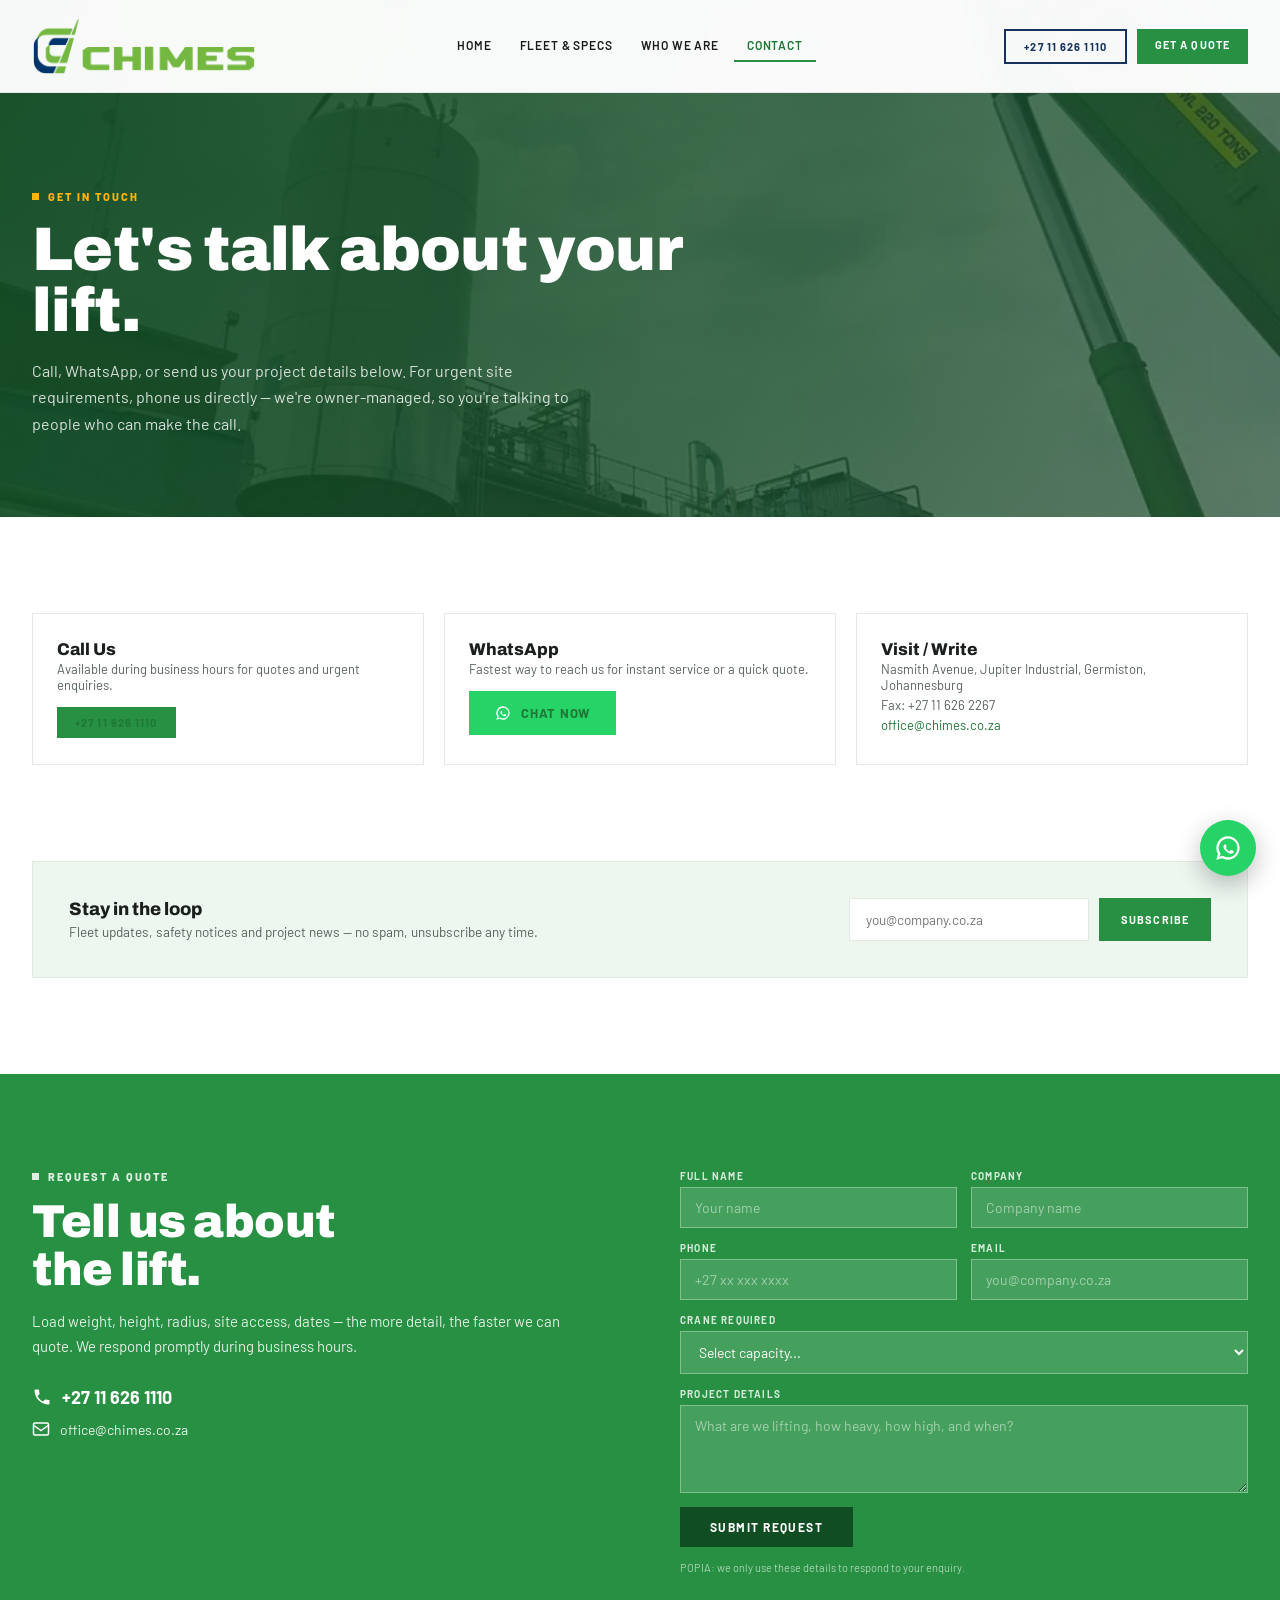
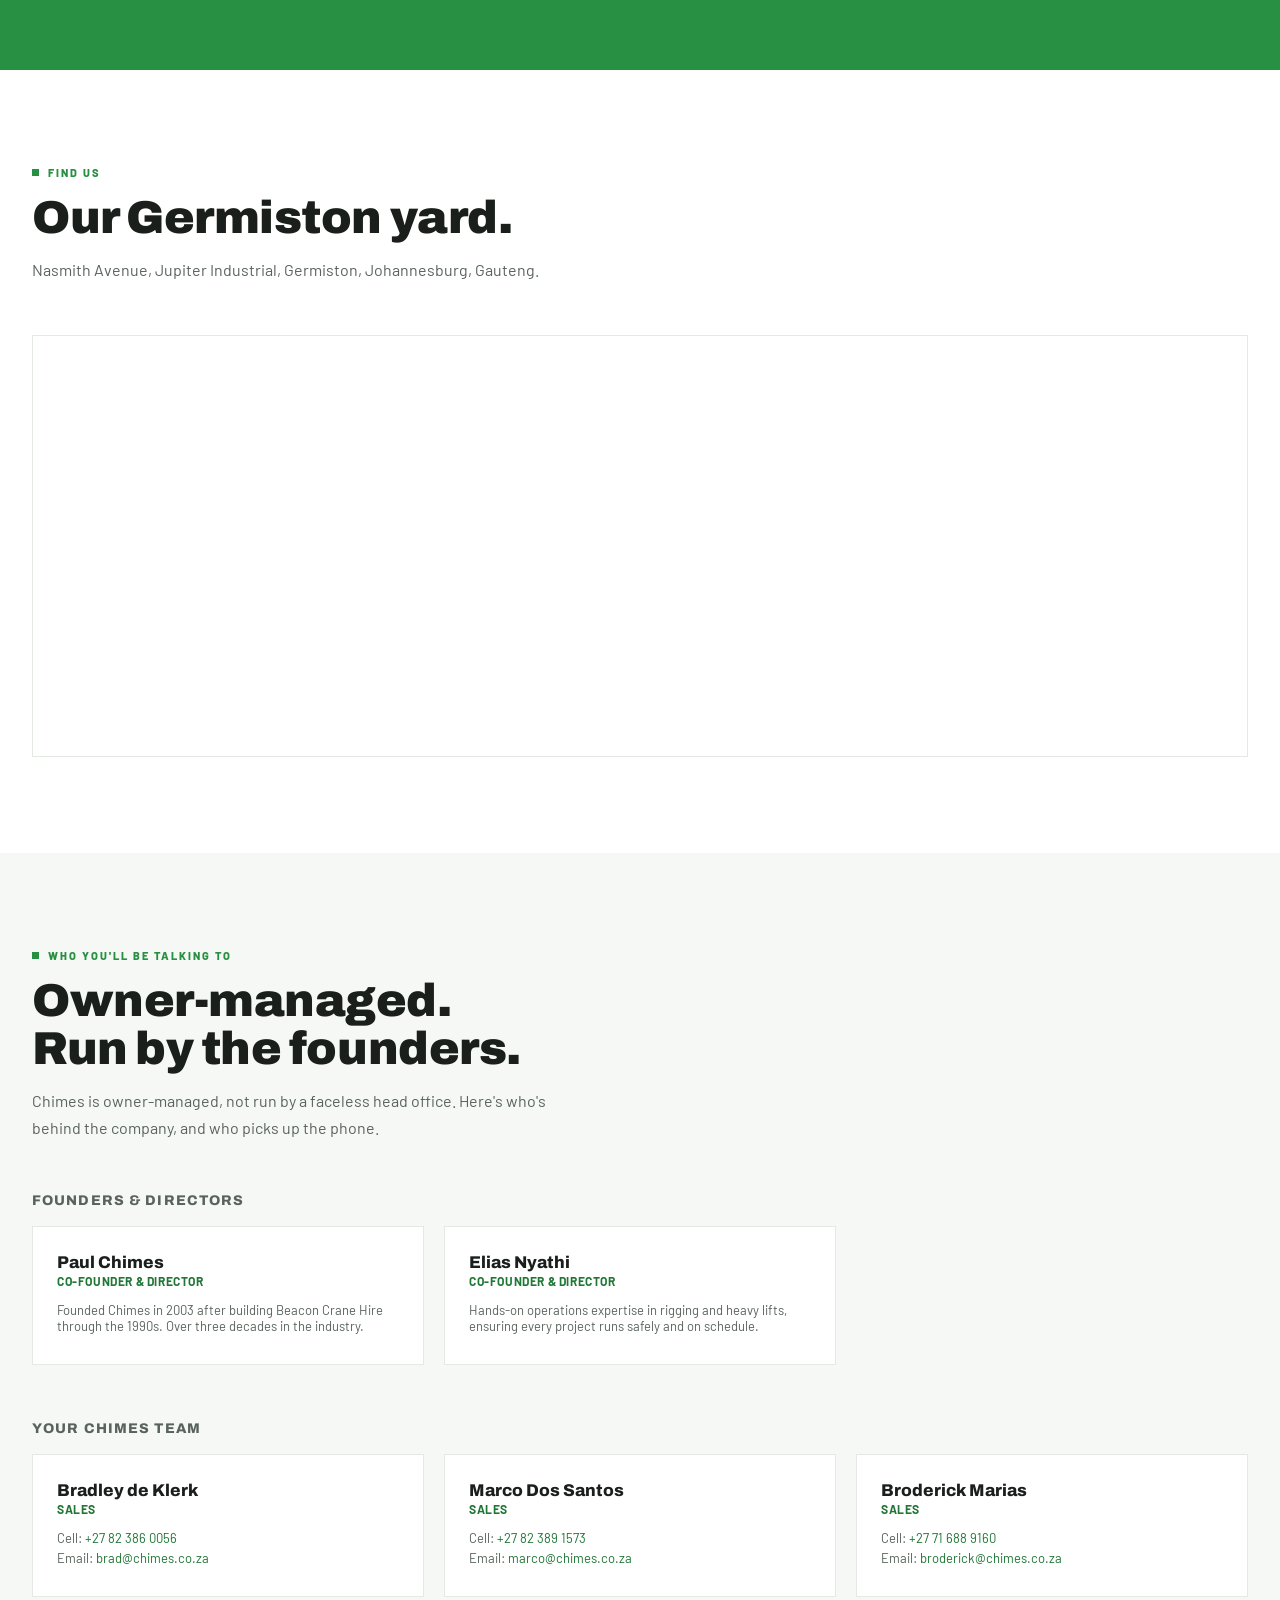
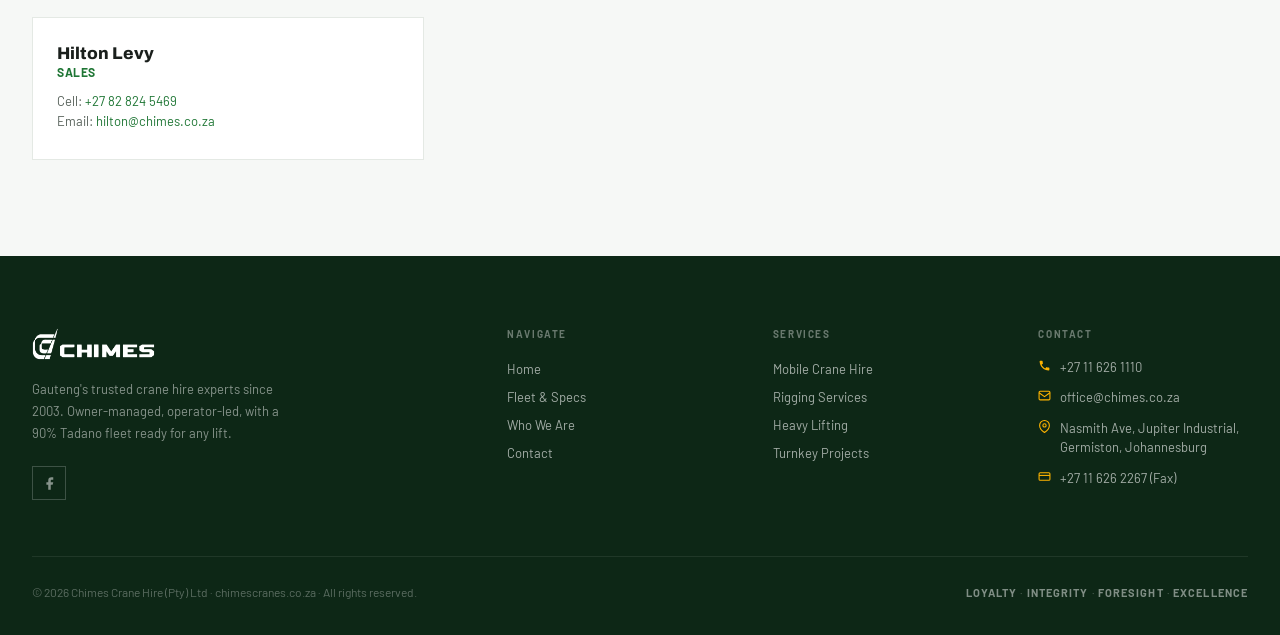
==== commit 14dba25d: "Adapt Bulkshift design language into light theme: bolder type, curtain page transitions, splash scre" ====
--- a/contact.html
+++ b/contact.html
@@ -8,9 +8,11 @@
   <link rel="preconnect" href="https://fonts.googleapis.com">
   <link rel="preconnect" href="https://fonts.gstatic.com" crossorigin>
   <link href="https://fonts.googleapis.com/css2?family=Archivo:wght@400;500;600;700;800;900&family=Barlow:wght@300;400;500;600;700&display=swap" rel="stylesheet">
-  <link rel="stylesheet" href="style.css?v=7">
+  <link rel="stylesheet" href="style.css?v=9">
 </head>
 <body>
+
+<div id="pageTrans"></div>
 
 <!-- NAV -->
 <header id="hdr">
@@ -230,7 +232,8 @@
 <a href="https://wa.me/27823891573" class="wa-fab" target="_blank" rel="noopener" aria-label="Chat on WhatsApp">
   <svg width="28" height="28" viewBox="0 0 24 24" fill="white"><path d="M12 2a10 10 0 0 0-8.6 15.1L2 22l5-1.3A10 10 0 1 0 12 2zm0 18a8 8 0 0 1-4.1-1.1l-.3-.2-2.8.7.8-2.7-.2-.3A8 8 0 1 1 12 20zm4.4-5.6c-.2-.1-1.4-.7-1.6-.8-.2-.1-.4-.1-.5.1l-.7.9c-.1.2-.3.2-.5.1-1.7-.7-2.8-2.4-2.9-2.5-.1-.2 0-.3.1-.4l.5-.6c.1-.2.1-.3 0-.5l-.6-1.4c-.1-.3-.3-.3-.5-.3h-.4c-.2 0-.4.1-.5.3-.2.2-.7.7-.7 1.7s.7 2 .8 2.1c.1.2 1.6 2.4 3.9 3.3 1.9.7 2.3.6 2.6.5.4-.1 1.2-.5 1.4-1 .2-.5.2-.9.1-1z"/></svg>
 </a>
-
-<script src="script.js?v=3"></script>
+<button class="totop" id="totop" aria-label="Back to top">Back to Top &uarr;</button>
+
+<script src="script.js?v=4"></script>
 </body>
 </html>
--- a/style.css
+++ b/style.css
@@ -17,6 +17,7 @@
 body { font-family: 'Barlow', sans-serif; color: var(--text); background: #fff; }
 img { display: block; max-width: 100%; }
 a { color: inherit; }
+button { border-radius: 0; font-family: inherit; }
 
 /* ── NAV ── */
 #hdr {
@@ -66,8 +67,8 @@
 .page-hero-cnt { position: relative; z-index: 1; max-width: 1380px; margin: 0 auto; }
 .page-hero .eyebrow { color: var(--yellow); }
 .page-hero h1 {
-  font-family: 'Archivo', sans-serif; font-size: clamp(32px, 4.2vw, 56px);
-  font-weight: 800; line-height: 1.06; color: #fff; max-width: 700px; margin-bottom: 16px;
+  font-family: 'Archivo', sans-serif; font-size: clamp(34px, 4.8vw, 64px);
+  font-weight: 900; line-height: 1.0; letter-spacing: -.01em; color: #fff; max-width: 740px; margin-bottom: 16px;
 }
 .page-hero p { font-size: 16px; line-height: 1.65; color: rgba(255,255,255,.82); max-width: 540px; }
 
@@ -81,8 +82,9 @@
   background: linear-gradient(to right, rgba(8,28,15,.88) 0%, rgba(8,28,15,.66) 38%, rgba(8,28,15,.34) 64%, rgba(8,28,15,.18) 100%);
 }
 .hero-cnt { position: relative; z-index: 2; width: 100%; max-width: 1380px; margin: 0 auto; padding: 0 32px; padding-top: 92px; }
-.eyebrow { font-size: 11px; font-weight: 700; letter-spacing: .16em; text-transform: uppercase; color: var(--yellow); margin-bottom: 14px; display: block; }
-.hero h1 { font-family: 'Archivo', sans-serif; font-size: clamp(38px, 5vw, 70px); font-weight: 800; line-height: 1.04; color: #fff; max-width: 640px; margin-bottom: 22px; }
+.eyebrow { font-size: 11px; font-weight: 800; letter-spacing: .18em; text-transform: uppercase; color: var(--yellow); margin-bottom: 16px; display: flex; align-items: center; gap: 9px; }
+.eyebrow::before { content: ''; width: 7px; height: 7px; background: currentColor; flex-shrink: 0; }
+.hero h1 { font-family: 'Archivo', sans-serif; font-size: clamp(42px, 5.8vw, 80px); font-weight: 900; line-height: 0.98; letter-spacing: -.015em; color: #fff; max-width: 680px; margin-bottom: 22px; }
 .hero p { font-size: 16px; line-height: 1.65; color: rgba(255,255,255,.85); max-width: 480px; margin-bottom: 34px; }
 .hero-btns { display: flex; gap: 14px; flex-wrap: wrap; }
 .btn-hero { display: inline-block; font-size: 12px; font-weight: 700; letter-spacing: .1em; text-transform: uppercase; padding: 14px 30px; background: var(--green); color: #fff; text-decoration: none; transition: background .2s; }
@@ -98,19 +100,22 @@
 @keyframes tick { from { transform: translateX(0); } to { transform: translateX(-50%); } }
 
 /* ── STATS (green band) ── */
-.stats { background: var(--green-deep); padding: 52px 32px; }
-.stats-grid { max-width: 1380px; margin: 0 auto; display: grid; grid-template-columns: repeat(4,1fr); }
-.stat { text-align: center; padding: 20px 16px; border-right: 1px solid rgba(255,255,255,.12); }
+.stats { background: var(--green-deep); padding: 64px 32px 56px; }
+.stats-inner { max-width: 1380px; margin: 0 auto; }
+.stats-lbl { margin-bottom: 30px; }
+.stats-lbl .eyebrow { color: var(--yellow); margin-bottom: 0; }
+.stats-grid { display: grid; grid-template-columns: repeat(4,1fr); }
+.stat { text-align: left; padding: 20px 28px 20px 0; border-right: 1px solid rgba(255,255,255,.12); }
 .stat:last-child { border-right: none; }
-.stat-n { font-family: 'Archivo', sans-serif; font-size: clamp(34px, 4vw, 58px); font-weight: 900; color: var(--yellow); line-height: 1; margin-bottom: 8px; }
-.stat-l { font-size: 12px; font-weight: 500; letter-spacing: .08em; text-transform: uppercase; color: rgba(255,255,255,.62); }
+.stat-n { font-family: 'Archivo', sans-serif; font-size: clamp(42px, 6vw, 92px); font-weight: 900; letter-spacing: -.02em; color: var(--yellow); line-height: .95; margin-bottom: 10px; }
+.stat-l { font-size: 12px; font-weight: 600; letter-spacing: .08em; text-transform: uppercase; color: rgba(255,255,255,.62); }
 
 /* ── SECTION BASE ── */
 .sec { padding: 96px 32px; }
 .sec-inner { max-width: 1380px; margin: 0 auto; }
 .sec-hd { margin-bottom: 52px; }
 .sec-hd .eyebrow { color: var(--green); }
-.sec-hd h2 { font-family: 'Archivo', sans-serif; font-size: clamp(26px, 3vw, 42px); font-weight: 800; color: var(--text); line-height: 1.1; margin-bottom: 14px; }
+.sec-hd h2 { font-family: 'Archivo', sans-serif; font-size: clamp(28px, 3.6vw, 50px); font-weight: 900; letter-spacing: -.01em; color: var(--text); line-height: 1.04; margin-bottom: 14px; }
 .sec-hd p { font-size: 16px; color: var(--muted); max-width: 560px; line-height: 1.65; }
 
 /* ── SERVICES ── */
@@ -118,11 +123,14 @@
 .svc-card { padding: 38px 28px; border-right: 1px solid var(--grey); transition: background .2s; }
 .svc-card:last-child { border-right: none; }
 .svc-card:hover { background: var(--green-tint); }
-.svc-ico { width: 44px; height: 44px; color: var(--green); margin-bottom: 22px; }
+.svc-ico { width: 44px; height: 44px; color: var(--green); margin-bottom: 22px; transition: transform .3s cubic-bezier(.22,1,.36,1), color .2s; }
+.svc-card:hover .svc-ico { color: var(--green-dark); transform: translateY(-3px); }
 .svc-card h3 { font-family: 'Archivo', sans-serif; font-size: 17px; font-weight: 800; color: var(--text); margin-bottom: 10px; }
 .svc-card p { font-size: 13.5px; line-height: 1.65; color: var(--muted); margin-bottom: 22px; }
-.clink { font-size: 12px; font-weight: 700; letter-spacing: .05em; text-transform: uppercase; color: var(--green-dark); text-decoration: none; }
+.clink { display: inline-flex; align-items: center; gap: 4px; font-size: 12px; font-weight: 700; letter-spacing: .05em; text-transform: uppercase; color: var(--green-dark); text-decoration: none; }
 .clink:hover { text-decoration: underline; }
+.clink .arrow { display: inline-block; transition: transform .25s cubic-bezier(.22,1,.36,1); }
+.clink:hover .arrow { transform: translateX(4px); }
 
 /* ── FLEET CARDS (shared by home-showcase + fleet page) ── */
 .fleet-bg { background: var(--off-white); }
@@ -138,12 +146,28 @@
 .fl-cap { font-size: 12px; font-weight: 700; color: var(--green-dark); text-transform: uppercase; letter-spacing: .05em; margin-bottom: 8px; }
 .fl-body p { font-size: 12.5px; color: var(--muted); line-height: 1.55; margin-bottom: 14px; }
 
+/* ── TESTIMONIALS ── */
+.testi-sec { background: var(--off-white); }
+.testi-wrap { max-width: 760px; }
+.testi-track { display: grid; }
+.testi-slide { grid-row: 1; grid-column: 1; margin: 0; font-style: normal; opacity: 0; transform: translateX(18px); transition: opacity .4s ease, transform .4s ease; pointer-events: none; align-self: start; }
+.testi-foot { display: block; }
+.testi-slide.active { opacity: 1; transform: translateX(0); pointer-events: auto; }
+.testi-slide p { font-family: 'Archivo', sans-serif; font-size: clamp(20px, 2.3vw, 27px); font-weight: 700; color: var(--text); line-height: 1.35; margin-bottom: 24px; }
+.testi-name { display: block; font-size: 14px; font-weight: 800; color: var(--green-dark); }
+.testi-role { display: block; font-size: 12px; color: var(--muted); text-transform: uppercase; letter-spacing: .06em; margin-top: 2px; }
+.testi-ctrls { display: flex; align-items: center; justify-content: space-between; margin-top: 28px; padding-top: 22px; border-top: 1px solid var(--grey); }
+.testi-count { font-size: 12px; font-weight: 700; letter-spacing: .1em; color: var(--muted); }
+.testi-arrows { display: flex; gap: 8px; }
+.testi-arrow { width: 38px; height: 38px; border: 1px solid var(--grey); background: #fff; cursor: pointer; font-size: 16px; transition: all .2s; display: flex; align-items: center; justify-content: center; }
+.testi-arrow:hover { background: var(--green); color: #fff; border-color: var(--green); }
+
 /* ── FULL BLEED LIFT BAND ── */
 .lift-band { position: relative; height: 480px; background-size: cover; background-position: center top; display: flex; align-items: center; }
 .lift-band::before { content: ''; position: absolute; inset: 0; background: linear-gradient(to right, rgba(17,77,35,.92) 0%, rgba(17,77,35,.62) 50%, rgba(17,77,35,.16) 100%); }
 .lift-cnt { position: relative; z-index: 1; width: 100%; max-width: 1380px; margin: 0 auto; padding: 0 32px; }
 .lift-cnt .eyebrow { color: var(--yellow); }
-.lift-cnt h2 { font-family: 'Archivo', sans-serif; font-size: clamp(28px, 3.5vw, 50px); font-weight: 800; color: #fff; line-height: 1.1; max-width: 520px; margin-bottom: 18px; }
+.lift-cnt h2 { font-family: 'Archivo', sans-serif; font-size: clamp(30px, 4vw, 56px); font-weight: 900; letter-spacing: -.01em; color: #fff; line-height: 1.02; max-width: 540px; margin-bottom: 18px; }
 .lift-cnt p { font-size: 15px; color: rgba(255,255,255,.82); max-width: 460px; line-height: 1.65; margin-bottom: 30px; }
 .btn-wht { display: inline-block; font-size: 12px; font-weight: 700; letter-spacing: .1em; text-transform: uppercase; padding: 13px 28px; background: #fff; color: var(--green-deep); text-decoration: none; transition: background .2s; }
 .btn-wht:hover { background: var(--yellow); }
@@ -165,21 +189,26 @@
   background: rgba(17,77,35,.78); display: flex; align-items: center; justify-content: center; z-index: 2;
 }
 
-/* ── INDUSTRIES ── */
-.ind-grid { display: grid; grid-template-columns: repeat(5,1fr); border: 1px solid var(--grey); }
-.ind-item { padding: 36px 20px; text-align: center; border-right: 1px solid var(--grey); transition: background .2s; cursor: default; }
-.ind-item:last-child { border-right: none; }
-.ind-item:hover { background: var(--green-deep); }
-.ind-item:hover .ind-ico { color: var(--yellow); }
-.ind-item:hover .ind-nm { color: #fff; }
-.ind-ico { width: 36px; height: 36px; color: var(--green-dark); margin: 0 auto 14px; transition: color .2s; }
-.ind-nm { font-size: 12px; font-weight: 700; letter-spacing: .08em; text-transform: uppercase; color: var(--text); transition: color .2s; }
+/* ── INDUSTRIES (clickable list + preview) ── */
+.ind-split { display: grid; grid-template-columns: 1fr 1.2fr; gap: 56px; border: 1px solid var(--grey); background: #fff; padding: 48px; align-items: center; }
+.ind-list { list-style: none; }
+.ind-li { font-family: 'Archivo', sans-serif; font-size: clamp(22px, 2.4vw, 32px); font-weight: 800; color: #c3cdc5; padding: 16px 0; border-bottom: 1px solid var(--grey); cursor: pointer; display: flex; align-items: center; justify-content: space-between; gap: 12px; transition: color .2s; user-select: none; }
+.ind-list li:first-child { padding-top: 0; }
+.ind-list li:last-child { border-bottom: none; }
+.ind-li .ind-arrow { opacity: 0; color: var(--green); transition: opacity .2s, transform .2s; transform: translateX(-4px); flex-shrink: 0; }
+.ind-li:hover, .ind-li.active { color: var(--text); }
+.ind-li:hover .ind-arrow, .ind-li.active .ind-arrow { opacity: 1; transform: translateX(0); }
+.ind-panel { background: var(--green-tint); padding: 40px; min-height: 260px; display: flex; flex-direction: column; }
+.ind-panel-ico { width: 52px; height: 52px; color: var(--green-dark); margin-bottom: 22px; display: none; }
+.ind-panel-ico.active { display: block; }
+.ind-panel-txt { display: none; font-size: 15px; line-height: 1.7; color: var(--muted); }
+.ind-panel-txt.active { display: block; }
 
 /* ── ABOUT (green band) ── */
 .about-sec { background: var(--green-deep); padding: 96px 32px; }
 .about-inner { max-width: 1380px; margin: 0 auto; display: grid; grid-template-columns: 1fr 1fr; gap: 80px; align-items: center; }
 .about-txt .eyebrow { color: var(--yellow); }
-.about-txt h2 { font-family: 'Archivo', sans-serif; font-size: clamp(26px, 3vw, 42px); font-weight: 800; color: #fff; line-height: 1.1; margin-bottom: 18px; }
+.about-txt h2 { font-family: 'Archivo', sans-serif; font-size: clamp(28px, 3.6vw, 50px); font-weight: 900; letter-spacing: -.01em; color: #fff; line-height: 1.04; margin-bottom: 18px; }
 .about-txt p { font-size: 15px; color: rgba(255,255,255,.78); line-height: 1.8; margin-bottom: 16px; }
 .vals { list-style: none; display: flex; flex-wrap: wrap; gap: 8px; margin: 26px 0 34px; }
 .vals li { font-size: 10px; font-weight: 700; letter-spacing: .15em; text-transform: uppercase; background: var(--yellow); color: var(--green-deep); padding: 6px 13px; }
@@ -194,8 +223,8 @@
 /* ── CTA / QUOTE ── */
 .cta-sec { background: var(--green); padding: 96px 32px; }
 .cta-inner { max-width: 1380px; margin: 0 auto; display: grid; grid-template-columns: 1fr 1fr; gap: 80px; align-items: start; }
-.cta-txt .eyebrow { color: rgba(255,255,255,.7); }
-.cta-txt h2 { font-family: 'Archivo', sans-serif; font-size: clamp(26px, 3vw, 42px); font-weight: 800; color: #fff; line-height: 1.1; margin-bottom: 14px; }
+.cta-txt .eyebrow { color: rgba(255,255,255,.85); }
+.cta-txt h2 { font-family: 'Archivo', sans-serif; font-size: clamp(28px, 3.6vw, 50px); font-weight: 900; letter-spacing: -.01em; color: #fff; line-height: 1.04; margin-bottom: 14px; }
 .cta-txt p { font-size: 15px; color: rgba(255,255,255,.85); line-height: 1.65; margin-bottom: 28px; }
 .cta-contact { display: flex; flex-direction: column; gap: 12px; }
 .cta-contact a { display: flex; align-items: center; gap: 10px; text-decoration: none; font-size: 14px; color: rgba(255,255,255,.9); transition: color .2s; }
@@ -238,6 +267,34 @@
 .ft-vals { font-size: 11px; font-weight: 600; letter-spacing: .1em; text-transform: uppercase; color: rgba(255,255,255,.24); }
 .ft-vals b { color: rgba(255,255,255,.48); font-weight: 700; }
 
+/* ── SPLASH (homepage entry) ── */
+#splash {
+  position: fixed; inset: 0; z-index: 3000; background: var(--green-deep);
+  display: flex; align-items: center; justify-content: center;
+  transition: opacity .5s ease, visibility .5s ease;
+}
+#splash.hide { opacity: 0; visibility: hidden; pointer-events: none; }
+.splash-logo { height: 52px; filter: brightness(0) invert(1); animation: pulse-logo 1.15s ease-in-out infinite; }
+@keyframes pulse-logo { 0%, 100% { opacity: .5; transform: scale(.93); } 50% { opacity: 1; transform: scale(1.05); } }
+
+/* ── PAGE TRANSITION (curtain wipe) ── */
+#pageTrans {
+  position: fixed; inset: 0; z-index: 2500; background: var(--green-deep);
+  transform: translateY(0); pointer-events: none;
+  transition: transform .5s cubic-bezier(.76,0,.24,1);
+}
+
+/* ── BACK TO TOP ── */
+.totop {
+  position: fixed; left: 24px; bottom: 24px; z-index: 800;
+  background: #fff; border: 1px solid var(--grey); padding: 11px 18px;
+  font-family: 'Barlow', sans-serif; font-size: 11px; font-weight: 700; letter-spacing: .1em; text-transform: uppercase;
+  color: var(--text); cursor: pointer; opacity: 0; transform: translateY(10px); pointer-events: none;
+  transition: opacity .25s, transform .25s, background .2s, color .2s, border-color .2s;
+}
+.totop.show { opacity: 1; transform: translateY(0); pointer-events: auto; }
+.totop:hover { background: var(--green-deep); color: #fff; border-color: var(--green-deep); }
+
 /* ── WHATSAPP FAB ── */
 .wa-fab {
   position: fixed; right: 24px; bottom: 24px; z-index: 800;
@@ -308,7 +365,7 @@
 .wa-cta:hover { background: #1ebe5a; }
 
 /* ── ANIMATIONS ── */
-.fu { opacity: 0; transform: translateY(28px); transition: opacity .6s ease, transform .6s ease; }
+.fu { opacity: 0; transform: translateY(16px); transition: opacity .4s cubic-bezier(.22,1,.36,1), transform .4s cubic-bezier(.22,1,.36,1); }
 .fu.vis { opacity: 1; transform: translateY(0); }
 
 /* ── RESPONSIVE ── */
@@ -324,10 +381,7 @@
   .svc-card:nth-child(2) { border-right: none; }
   .svc-card:nth-child(3) { border-top: 1px solid var(--grey); }
   .fleet-grid { grid-template-columns: repeat(2,1fr); }
-  .ind-grid { grid-template-columns: repeat(3,1fr); }
-  .ind-item:nth-child(3) { border-right: none; }
-  .ind-item:nth-child(4), .ind-item:nth-child(5) { border-top: 1px solid var(--grey); }
-  .ind-item:nth-child(5) { border-right: none; }
+  .ind-split { grid-template-columns: 1fr; gap: 32px; padding: 32px; }
   .about-inner { grid-template-columns: 1fr; gap: 40px; }
   .cta-inner { grid-template-columns: 1fr; gap: 48px; }
   .ft-top { grid-template-columns: 1fr 1fr; gap: 40px; }
@@ -347,7 +401,9 @@
   .svc-grid { grid-template-columns: 1fr; }
   .svc-card { border-right: none !important; border-top: 1px solid var(--grey); }
   .svc-card:first-child { border-top: none; }
-  .ind-grid { grid-template-columns: repeat(2,1fr); }
+  .ind-split { padding: 24px; }
+  .ind-li { font-size: 19px; padding: 13px 0; }
+  .ind-panel { padding: 26px; }
   .f-row { grid-template-columns: 1fr; }
   .ft-top { grid-template-columns: 1fr; gap: 32px; }
   .ft-bot { flex-direction: column; gap: 10px; text-align: center; }
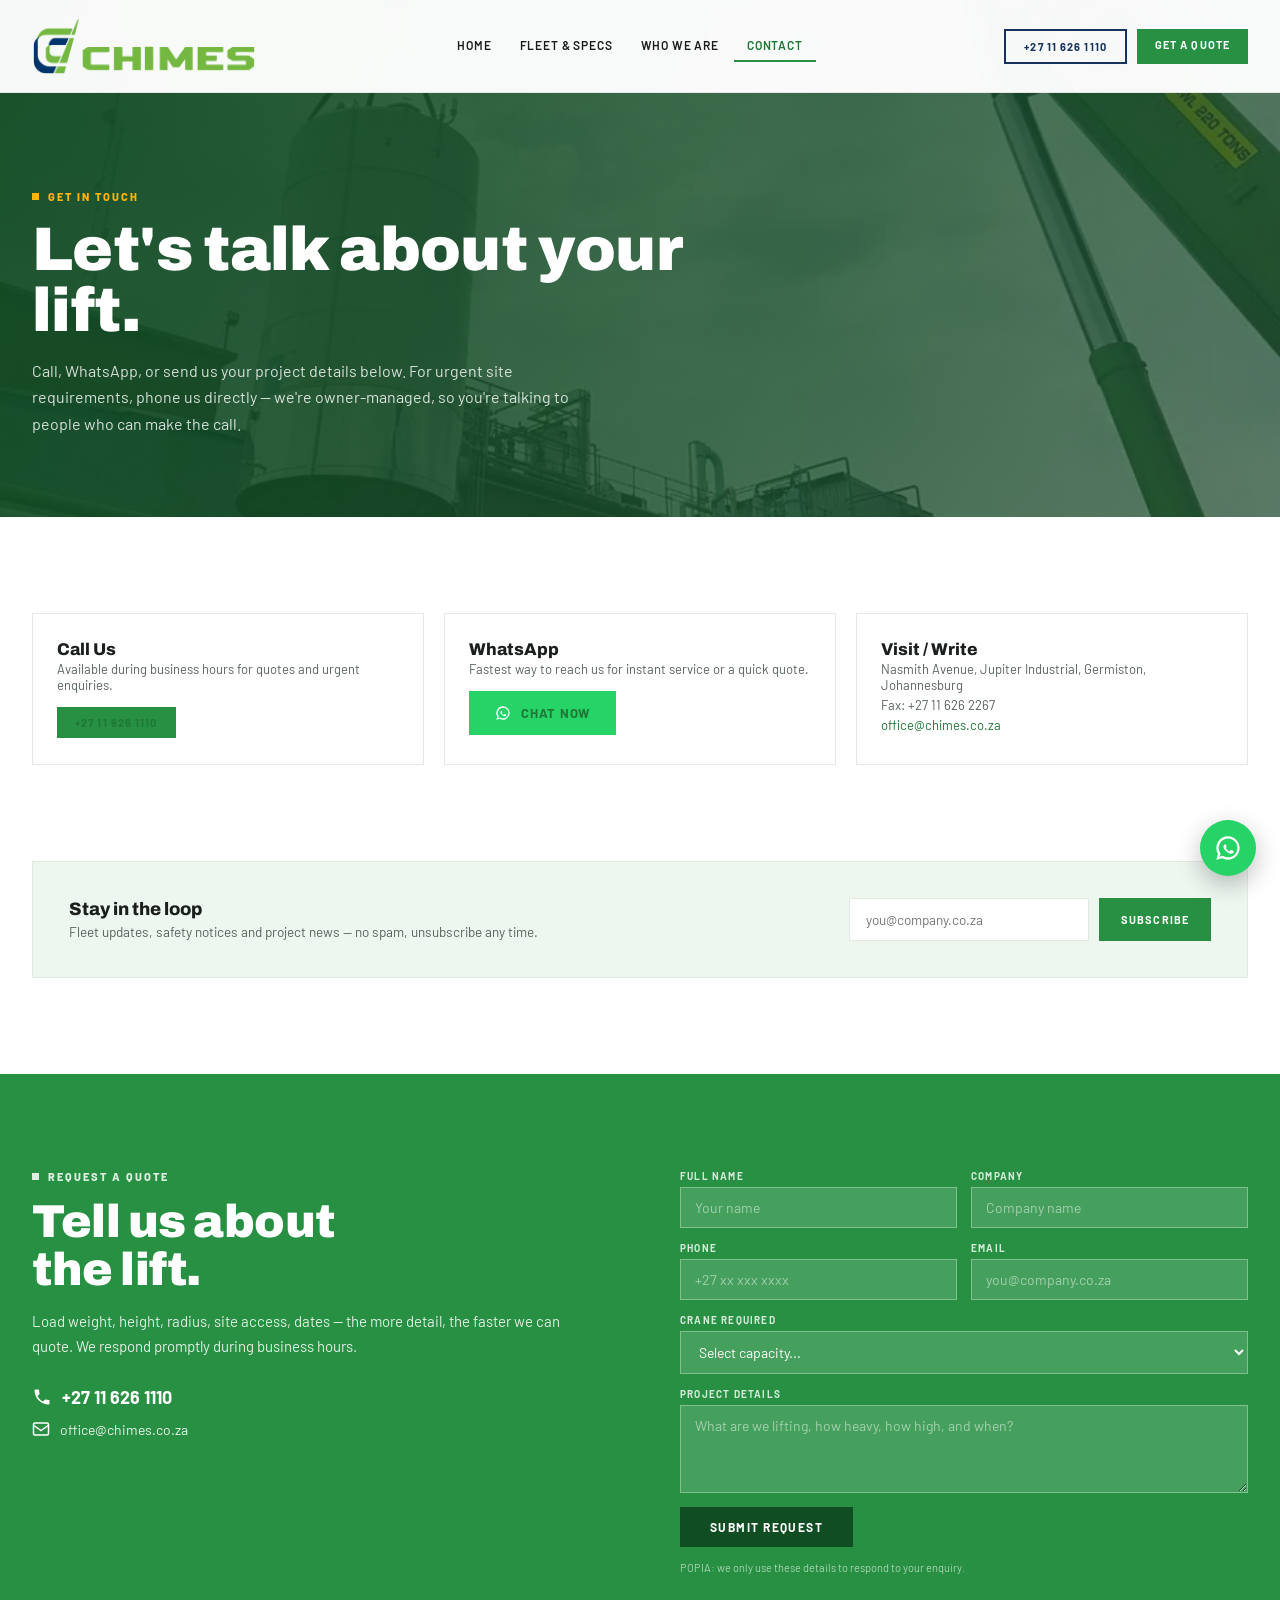
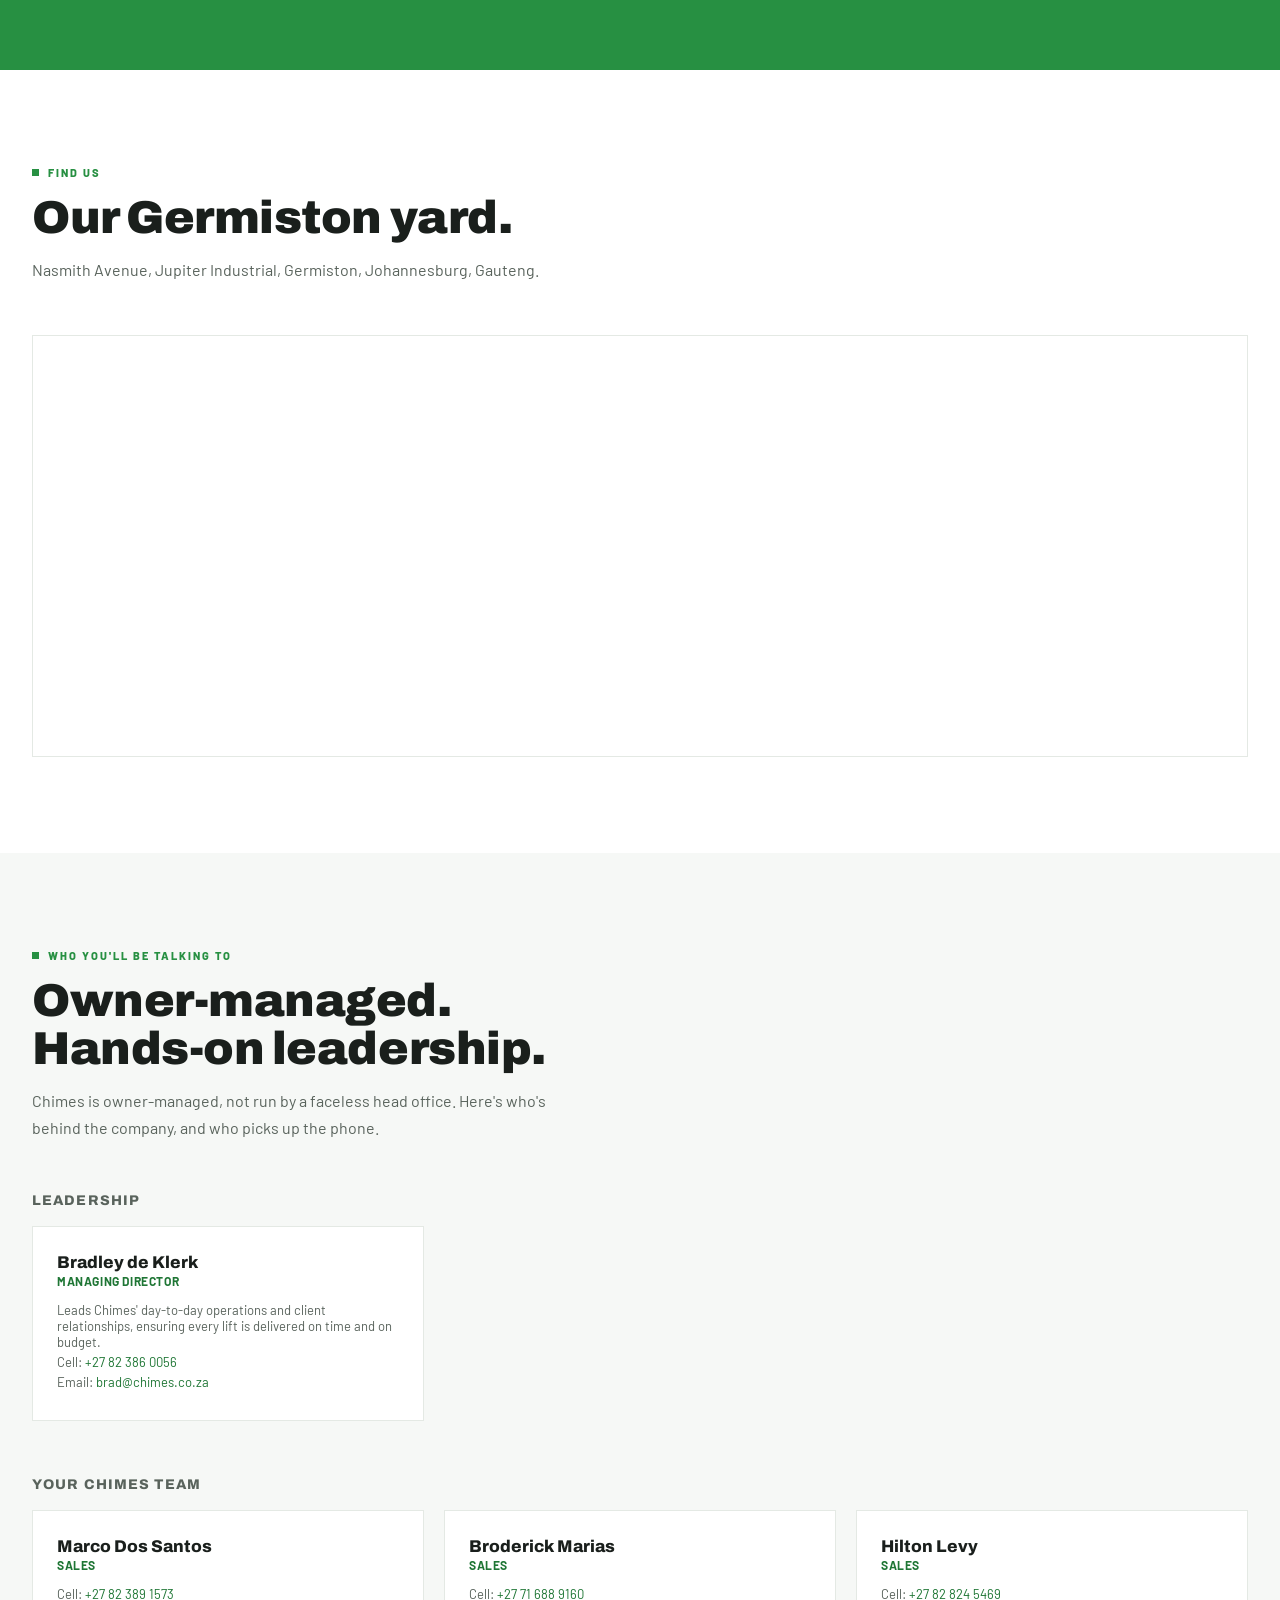
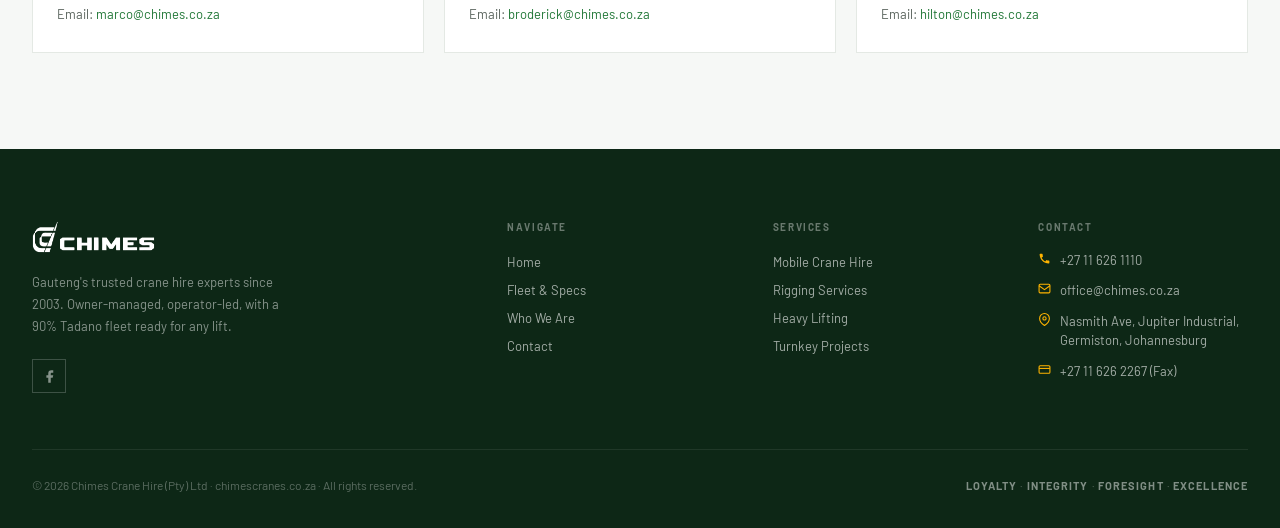
==== commit b5db4bca: "Remove Founders & Directors section, promote Brad to Managing Director Replace the founders/director" ====
--- a/contact.html
+++ b/contact.html
@@ -156,32 +156,23 @@
   <div class="sec-inner">
     <div class="sec-hd fu">
       <span class="eyebrow">Who You'll Be Talking To</span>
-      <h2>Owner-managed.<br>Run by the founders.</h2>
+      <h2>Owner-managed.<br>Hands-on leadership.</h2>
       <p>Chimes is owner-managed, not run by a faceless head office. Here's who's behind the company, and who picks up the phone.</p>
     </div>
 
-    <h3 style="font-family:'Archivo',sans-serif; font-size:14px; font-weight:800; letter-spacing:.08em; text-transform:uppercase; color:var(--muted); margin-bottom:18px;">Founders &amp; Directors</h3>
+    <h3 style="font-family:'Archivo',sans-serif; font-size:14px; font-weight:800; letter-spacing:.08em; text-transform:uppercase; color:var(--muted); margin-bottom:18px;">Leadership</h3>
     <div class="team-grid fu" style="margin-bottom:56px;">
       <div class="team-card">
-        <h3>Paul Chimes</h3>
-        <div class="team-role">Co-Founder &amp; Director</div>
-        <p>Founded Chimes in 2003 after building Beacon Crane Hire through the 1990s. Over three decades in the industry.</p>
-      </div>
-      <div class="team-card">
-        <h3>Elias Nyathi</h3>
-        <div class="team-role">Co-Founder &amp; Director</div>
-        <p>Hands-on operations expertise in rigging and heavy lifts, ensuring every project runs safely and on schedule.</p>
+        <h3>Bradley de Klerk</h3>
+        <div class="team-role">Managing Director</div>
+        <p>Leads Chimes' day-to-day operations and client relationships, ensuring every lift is delivered on time and on budget.</p>
+        <p>Cell: <a href="tel:+27823860056">+27 82 386 0056</a></p>
+        <p>Email: <a href="mailto:brad@chimes.co.za">brad@chimes.co.za</a></p>
       </div>
     </div>
 
     <h3 style="font-family:'Archivo',sans-serif; font-size:14px; font-weight:800; letter-spacing:.08em; text-transform:uppercase; color:var(--muted); margin-bottom:18px;">Your Chimes Team</h3>
     <div class="team-grid fu">
-      <div class="team-card">
-        <h3>Bradley de Klerk</h3>
-        <div class="team-role">Sales</div>
-        <p>Cell: <a href="tel:+27823860056">+27 82 386 0056</a></p>
-        <p>Email: <a href="mailto:brad@chimes.co.za">brad@chimes.co.za</a></p>
-      </div>
       <div class="team-card">
         <h3>Marco Dos Santos</h3>
         <div class="team-role">Sales</div>
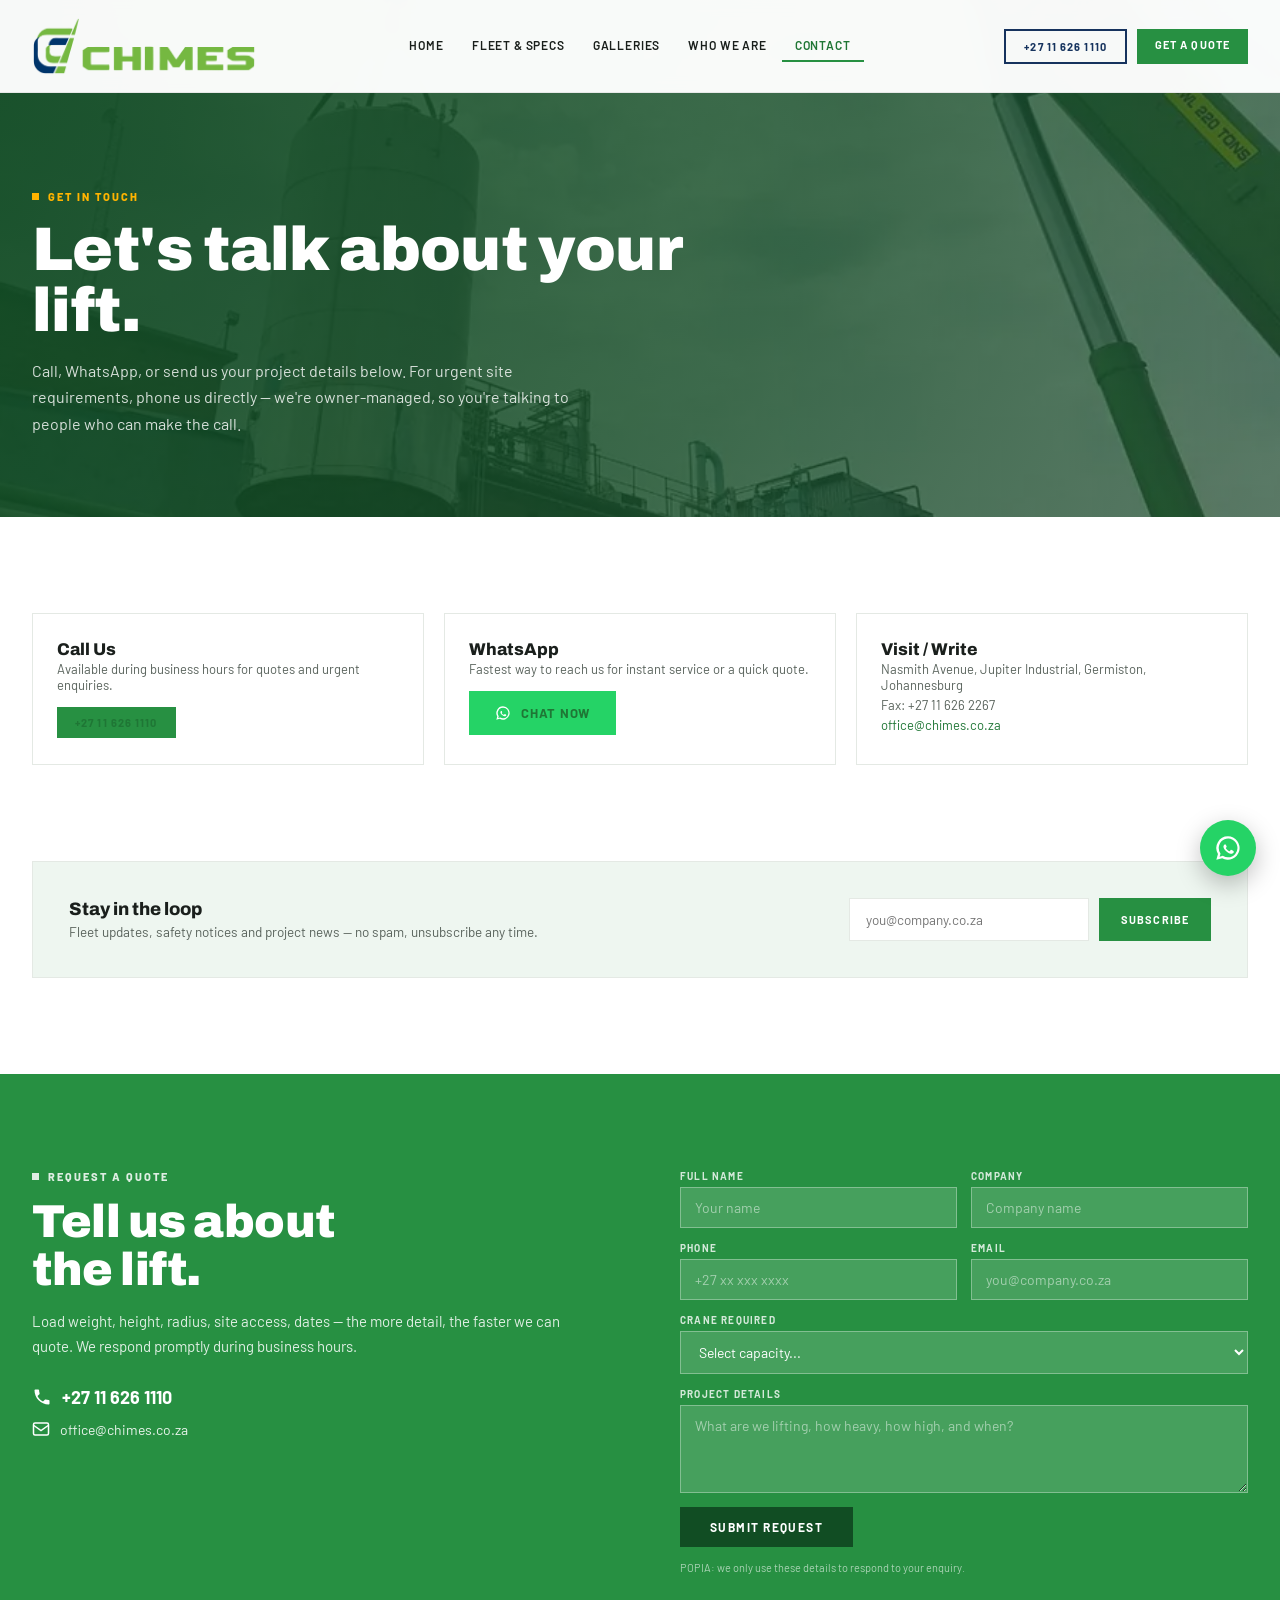
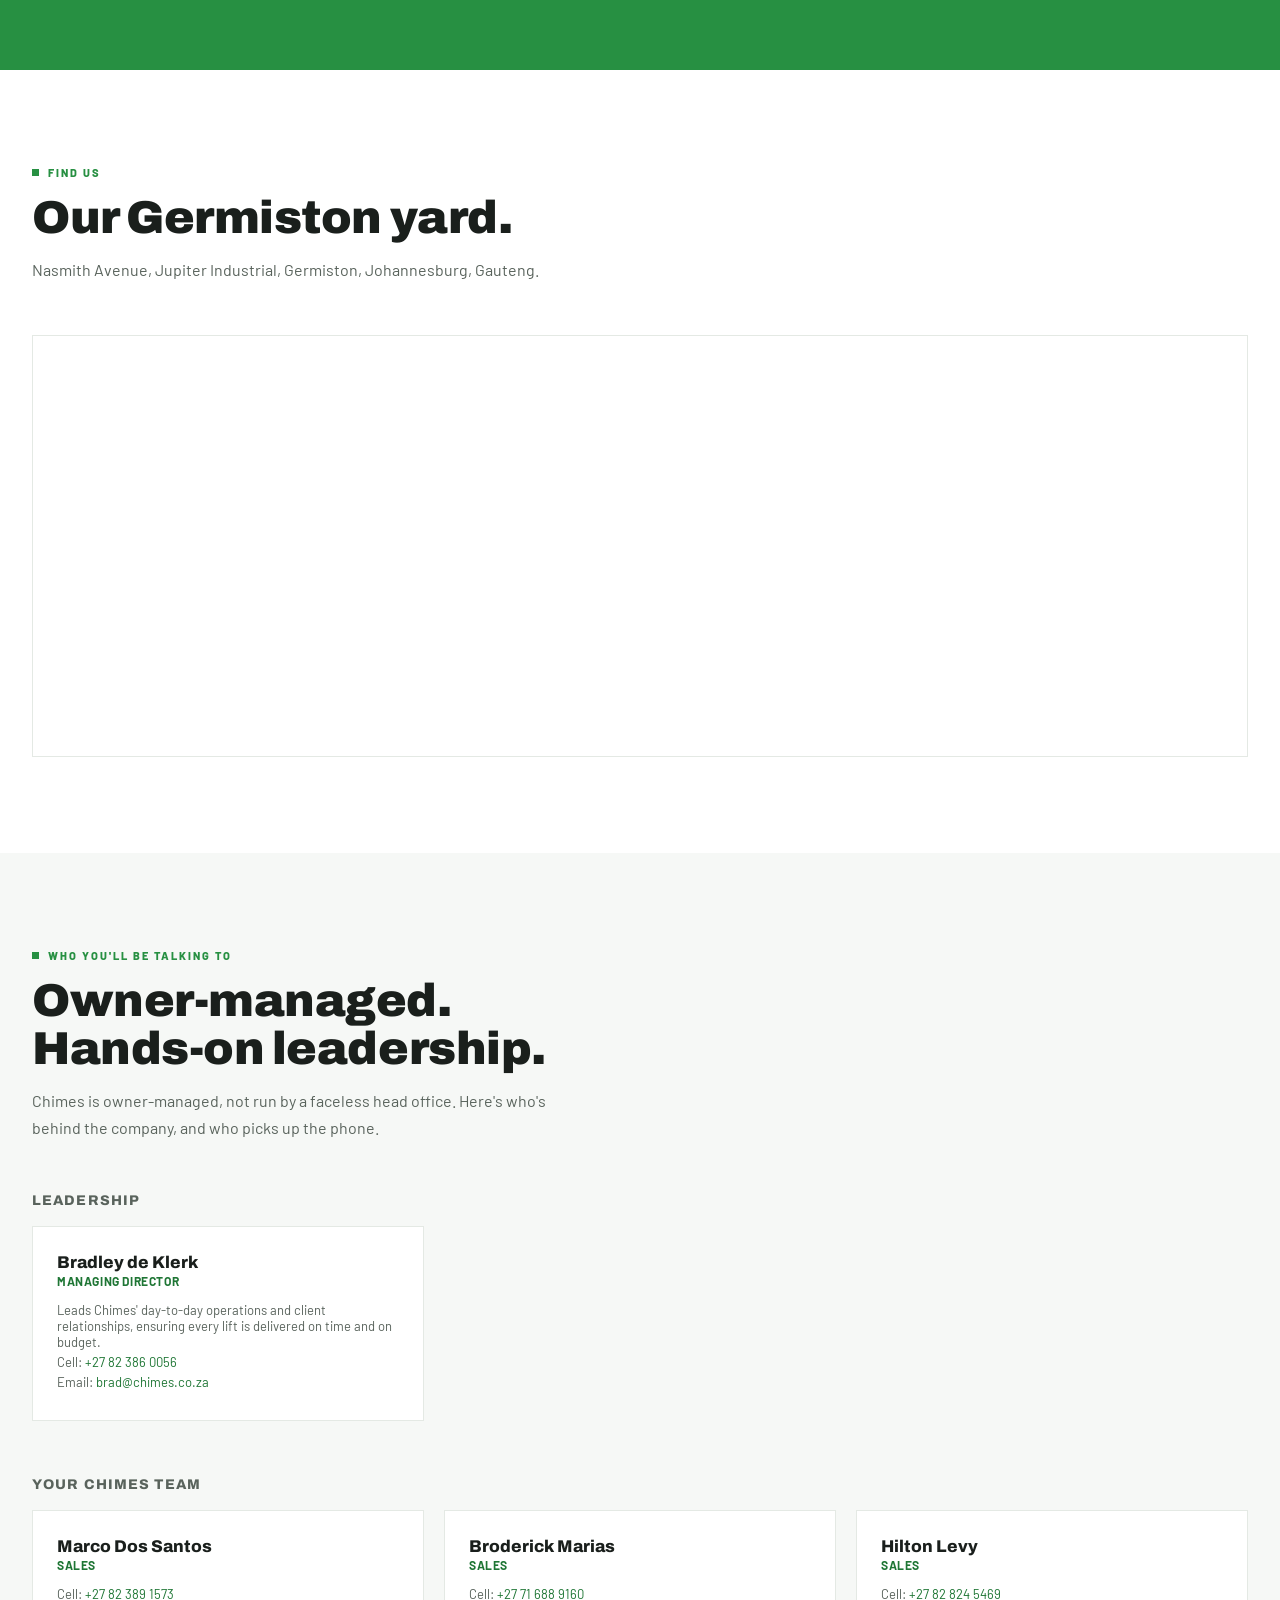
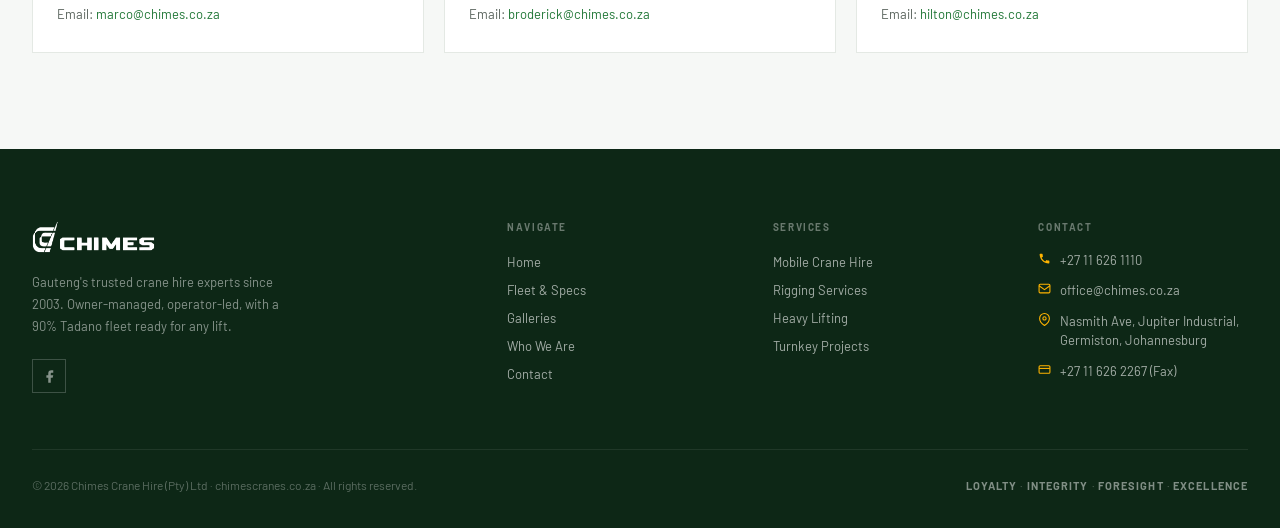
==== commit b938980e: "Add Galleries page, 20+ cranes stat, trim About copy (port from v4) - New galleries.html: On Site / " ====
--- a/contact.html
+++ b/contact.html
@@ -8,7 +8,7 @@
   <link rel="preconnect" href="https://fonts.googleapis.com">
   <link rel="preconnect" href="https://fonts.gstatic.com" crossorigin>
   <link href="https://fonts.googleapis.com/css2?family=Archivo:wght@400;500;600;700;800;900&family=Barlow:wght@300;400;500;600;700&display=swap" rel="stylesheet">
-  <link rel="stylesheet" href="style.css?v=9">
+  <link rel="stylesheet" href="style.css?v=10">
 </head>
 <body>
 
@@ -24,6 +24,7 @@
     <nav class="nav-links" id="nav">
       <a href="index.html">Home</a>
       <a href="fleet.html">Fleet &amp; Specs</a>
+      <a href="galleries.html">Galleries</a>
       <a href="index.html#about">Who We Are</a>
       <a href="contact.html" class="active">Contact</a>
     </nav>
@@ -121,9 +122,9 @@
             <option>8&ndash;15 Ton Truck Mount</option>
             <option>40 Ton All Terrain</option>
             <option>30 Ton Truck Mount</option>
-            <option>50 Ton All Terrain</option>
+            <option>55 Ton All Terrain</option>
             <option>90 Ton All Terrain</option>
-            <option>160 Ton Rough Terrain</option>
+            <option>110 Ton All Terrain</option>
             <option>220 Ton All Terrain</option>
             <option>400 Ton All Terrain</option>
             <option>Not sure &ndash; please advise</option>
@@ -206,7 +207,7 @@
           <a href="https://www.facebook.com/ChimesCraneHire/" target="_blank" rel="noopener" aria-label="Facebook"><svg width="15" height="15" viewBox="0 0 24 24" fill="currentColor"><path d="M18 2h-3a5 5 0 00-5 5v3H7v4h3v8h4v-8h3l1-4h-4V7a1 1 0 011-1h3z"/></svg></a>
         </div>
       </div>
-      <div class="ft-col"><h5>Navigate</h5><ul><li><a href="index.html">Home</a></li><li><a href="fleet.html">Fleet &amp; Specs</a></li><li><a href="index.html#about">Who We Are</a></li><li><a href="contact.html">Contact</a></li></ul></div>
+      <div class="ft-col"><h5>Navigate</h5><ul><li><a href="index.html">Home</a></li><li><a href="fleet.html">Fleet &amp; Specs</a></li><li><a href="galleries.html">Galleries</a></li><li><a href="index.html#about">Who We Are</a></li><li><a href="contact.html">Contact</a></li></ul></div>
       <div class="ft-col"><h5>Services</h5><ul><li><a href="index.html#services">Mobile Crane Hire</a></li><li><a href="index.html#services">Rigging Services</a></li><li><a href="index.html#services">Heavy Lifting</a></li><li><a href="index.html#services">Turnkey Projects</a></li></ul></div>
       <div class="ft-col">
         <h5>Contact</h5>
@@ -225,6 +226,6 @@
 </a>
 <button class="totop" id="totop" aria-label="Back to top">Back to Top &uarr;</button>
 
-<script src="script.js?v=4"></script>
+<script src="script.js?v=5"></script>
 </body>
 </html>
--- a/style.css
+++ b/style.css
@@ -104,7 +104,7 @@
 .stats-inner { max-width: 1380px; margin: 0 auto; }
 .stats-lbl { margin-bottom: 30px; }
 .stats-lbl .eyebrow { color: var(--yellow); margin-bottom: 0; }
-.stats-grid { display: grid; grid-template-columns: repeat(4,1fr); }
+.stats-grid { display: grid; grid-template-columns: repeat(5,1fr); }
 .stat { text-align: left; padding: 20px 28px 20px 0; border-right: 1px solid rgba(255,255,255,.12); }
 .stat:last-child { border-right: none; }
 .stat-n { font-family: 'Archivo', sans-serif; font-size: clamp(42px, 6vw, 92px); font-weight: 900; letter-spacing: -.02em; color: var(--yellow); line-height: .95; margin-bottom: 10px; }
@@ -173,7 +173,7 @@
 .btn-wht:hover { background: var(--yellow); }
 
 /* ── MEDIA GALLERY ── */
-.gallery-grid { display: grid; grid-template-columns: repeat(4, 1fr); grid-auto-rows: 180px; gap: 14px; }
+.gallery-grid { display: grid; grid-template-columns: repeat(4, 1fr); grid-auto-rows: 180px; grid-auto-flow: dense; gap: 14px; }
 .gallery-grid figure { position: relative; overflow: hidden; margin: 0; background: var(--grey); }
 .gallery-grid img, .gallery-grid video { width: 100%; height: 100%; object-fit: cover; transition: transform .4s ease; }
 .gallery-grid figure:hover img, .gallery-grid figure:hover video { transform: scale(1.06); }
@@ -413,4 +413,55 @@
   .quick-grid { grid-template-columns: 1fr; }
   .signup-band { flex-direction: column; align-items: flex-start; }
   .hero-btns { flex-direction: column; align-items: flex-start; }
-}
+  .gal-tabs { gap: 8px; }
+  .gal-tab-btn { padding: 10px 16px; font-size: 11px; }
+}
+
+/* ── GALLERIES PAGE (tabs + lightbox) ── */
+.gal-tabs { display: flex; flex-wrap: wrap; gap: 10px; margin-bottom: 40px; }
+.gal-tab-btn {
+  font-family: 'Archivo', sans-serif; font-size: 12px; font-weight: 700;
+  letter-spacing: .06em; text-transform: uppercase;
+  background: #fff; color: var(--text);
+  border: 1px solid var(--grey);
+  padding: 13px 22px; cursor: pointer;
+}
+.gal-tab-btn:hover { border-color: var(--green); color: var(--green); }
+.gal-tab-btn.active { background: var(--green); color: #fff; border-color: var(--green); }
+
+.gal-panel { display: none; }
+.gal-panel.active { display: block; }
+.gal-panel .gallery-grid figure { cursor: pointer; }
+
+.lightbox {
+  position: fixed; inset: 0; z-index: 2000;
+  background: rgba(10,16,12,.92);
+  display: flex; align-items: center; justify-content: center;
+  opacity: 0; pointer-events: none;
+  transition: opacity .25s ease;
+}
+.lightbox.open { opacity: 1; pointer-events: auto; }
+.lightbox img {
+  max-width: 88vw; max-height: 82vh;
+  object-fit: contain;
+  border: 1px solid rgba(255,255,255,.15);
+}
+.lb-close, .lb-prev, .lb-next {
+  position: fixed;
+  background: rgba(255,255,255,.12); border: 1px solid rgba(255,255,255,.25); color: #fff;
+  width: 46px; height: 46px;
+  display: flex; align-items: center; justify-content: center;
+  font-size: 20px; cursor: pointer;
+}
+.lb-close:hover, .lb-prev:hover, .lb-next:hover { background: var(--green); border-color: var(--green); }
+.lb-close { top: 24px; right: 24px; }
+.lb-prev { left: 24px; top: 50%; transform: translateY(-50%); }
+.lb-next { right: 24px; top: 50%; transform: translateY(-50%); }
+.lb-count {
+  position: fixed; bottom: 24px; left: 50%; transform: translateX(-50%);
+  font-family: 'Archivo', sans-serif; font-size: 12px; letter-spacing: .08em; color: rgba(255,255,255,.7);
+}
+@media (max-width: 980px) {
+  .lb-prev { left: 10px; }
+  .lb-next { right: 10px; }
+}
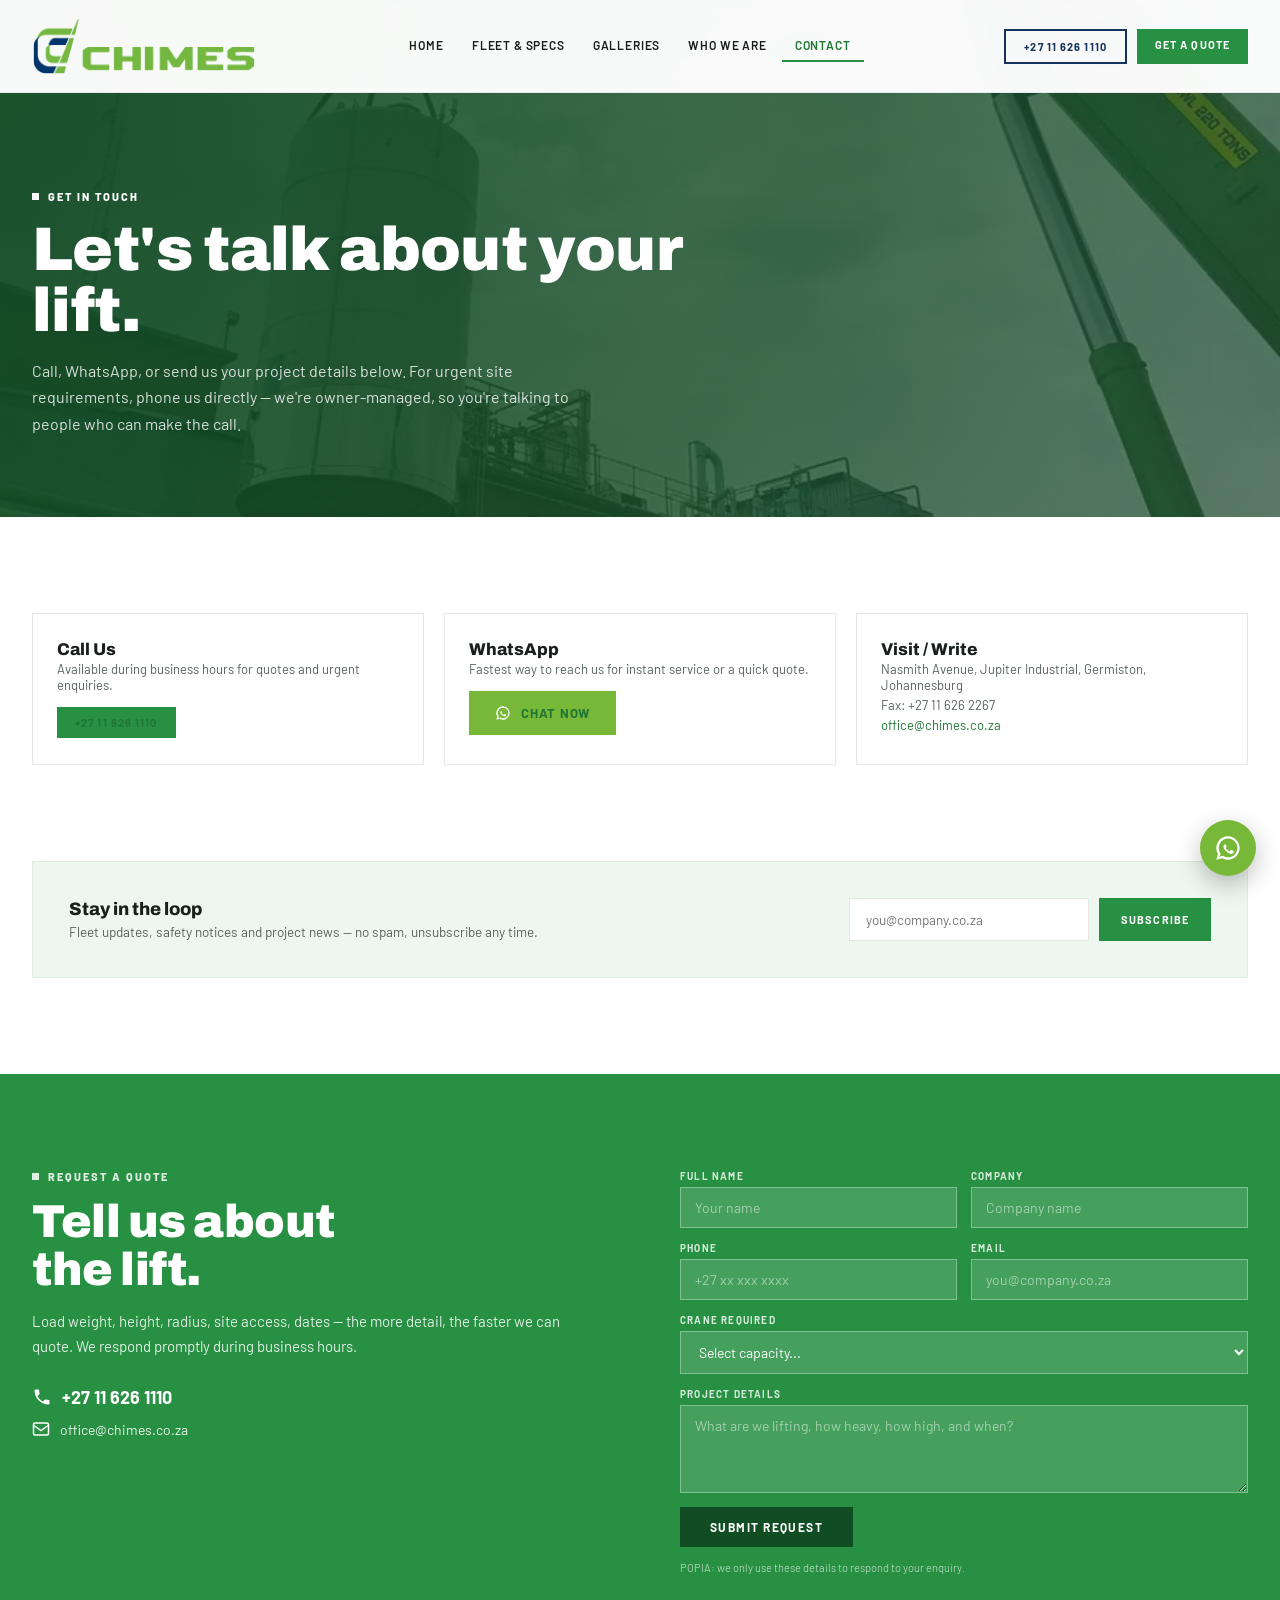
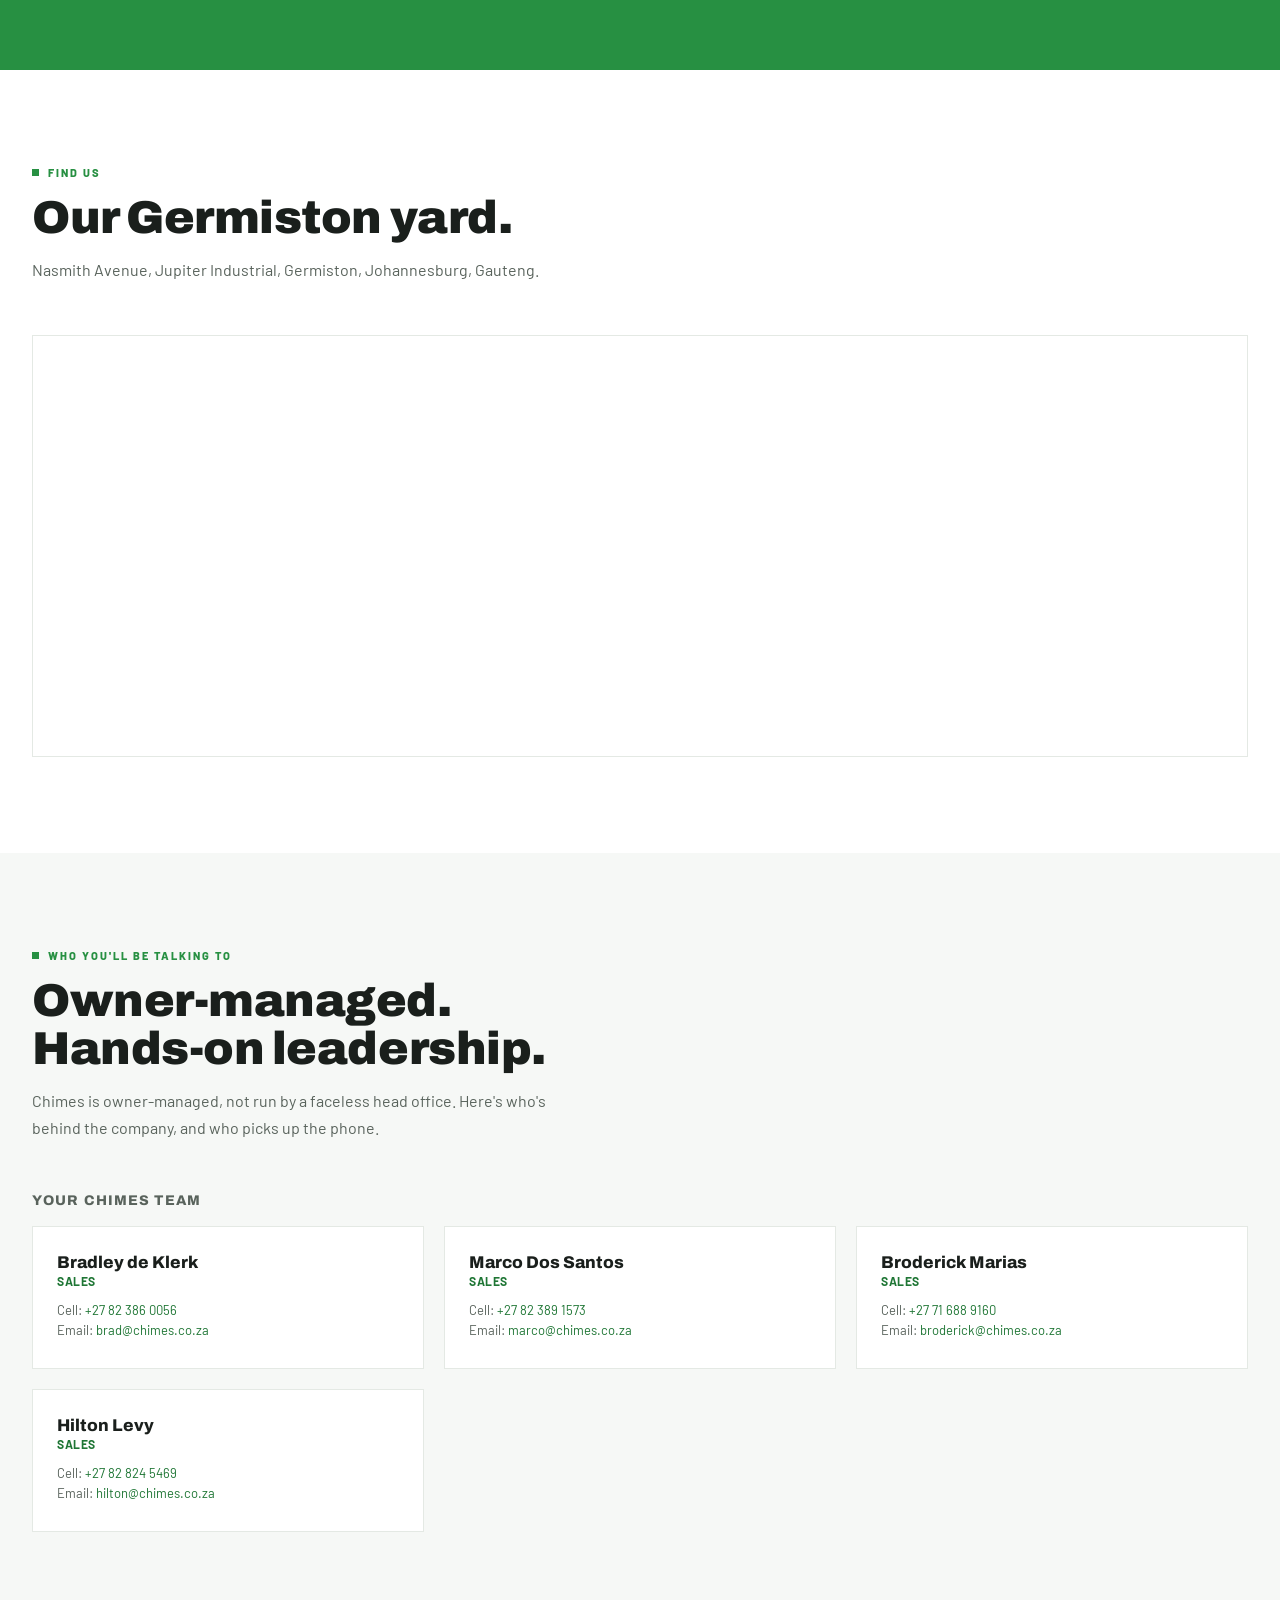
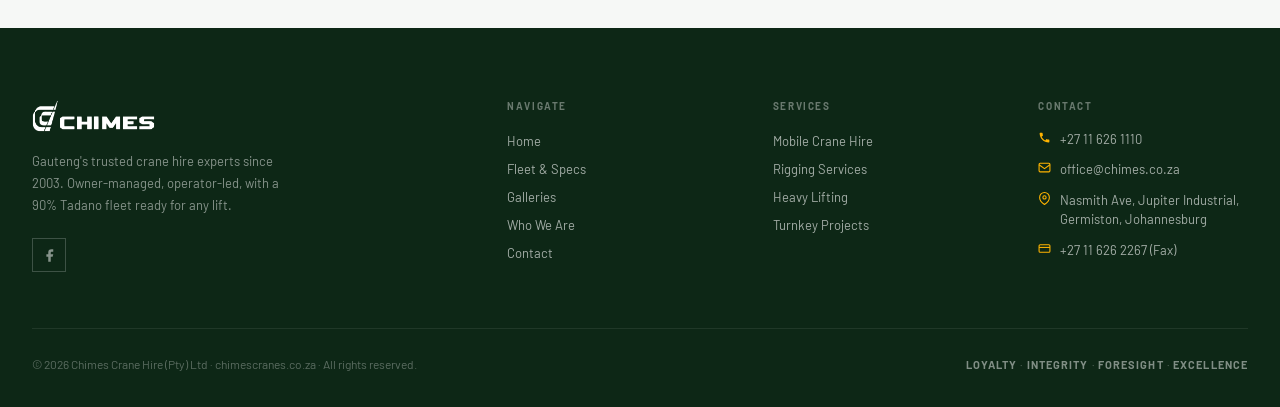
==== commit 2ee4fc10: "Switch yellow text to white, swap home hero video for industrial crane image, move Bradley to Sales," ====
--- a/contact.html
+++ b/contact.html
@@ -8,7 +8,7 @@
   <link rel="preconnect" href="https://fonts.googleapis.com">
   <link rel="preconnect" href="https://fonts.gstatic.com" crossorigin>
   <link href="https://fonts.googleapis.com/css2?family=Archivo:wght@400;500;600;700;800;900&family=Barlow:wght@300;400;500;600;700&display=swap" rel="stylesheet">
-  <link rel="stylesheet" href="style.css?v=10">
+  <link rel="stylesheet" href="style.css?v=11">
 </head>
 <body>
 
@@ -161,19 +161,14 @@
       <p>Chimes is owner-managed, not run by a faceless head office. Here's who's behind the company, and who picks up the phone.</p>
     </div>
 
-    <h3 style="font-family:'Archivo',sans-serif; font-size:14px; font-weight:800; letter-spacing:.08em; text-transform:uppercase; color:var(--muted); margin-bottom:18px;">Leadership</h3>
-    <div class="team-grid fu" style="margin-bottom:56px;">
+    <h3 style="font-family:'Archivo',sans-serif; font-size:14px; font-weight:800; letter-spacing:.08em; text-transform:uppercase; color:var(--muted); margin-bottom:18px;">Your Chimes Team</h3>
+    <div class="team-grid fu">
       <div class="team-card">
         <h3>Bradley de Klerk</h3>
-        <div class="team-role">Managing Director</div>
-        <p>Leads Chimes' day-to-day operations and client relationships, ensuring every lift is delivered on time and on budget.</p>
+        <div class="team-role">Sales</div>
         <p>Cell: <a href="tel:+27823860056">+27 82 386 0056</a></p>
         <p>Email: <a href="mailto:brad@chimes.co.za">brad@chimes.co.za</a></p>
       </div>
-    </div>
-
-    <h3 style="font-family:'Archivo',sans-serif; font-size:14px; font-weight:800; letter-spacing:.08em; text-transform:uppercase; color:var(--muted); margin-bottom:18px;">Your Chimes Team</h3>
-    <div class="team-grid fu">
       <div class="team-card">
         <h3>Marco Dos Santos</h3>
         <div class="team-role">Sales</div>
--- a/style.css
+++ b/style.css
@@ -6,6 +6,8 @@
   --green-tint: #eef6f0;
   --navy: #16335E;
   --yellow: #FFB400;
+  --green-new: #78B838;
+  --green-new-dark: #669c30;
   --white: #ffffff;
   --off-white: #f6f8f6;
   --grey: #e4e9e4;
@@ -65,7 +67,7 @@
   background: linear-gradient(120deg, rgba(17,77,35,.94) 0%, rgba(17,77,35,.74) 60%, rgba(17,77,35,.5) 100%);
 }
 .page-hero-cnt { position: relative; z-index: 1; max-width: 1380px; margin: 0 auto; }
-.page-hero .eyebrow { color: var(--yellow); }
+.page-hero .eyebrow { color: var(--white); }
 .page-hero h1 {
   font-family: 'Archivo', sans-serif; font-size: clamp(34px, 4.8vw, 64px);
   font-weight: 900; line-height: 1.0; letter-spacing: -.01em; color: #fff; max-width: 740px; margin-bottom: 16px;
@@ -82,7 +84,7 @@
   background: linear-gradient(to right, rgba(8,28,15,.88) 0%, rgba(8,28,15,.66) 38%, rgba(8,28,15,.34) 64%, rgba(8,28,15,.18) 100%);
 }
 .hero-cnt { position: relative; z-index: 2; width: 100%; max-width: 1380px; margin: 0 auto; padding: 0 32px; padding-top: 92px; }
-.eyebrow { font-size: 11px; font-weight: 800; letter-spacing: .18em; text-transform: uppercase; color: var(--yellow); margin-bottom: 16px; display: flex; align-items: center; gap: 9px; }
+.eyebrow { font-size: 11px; font-weight: 800; letter-spacing: .18em; text-transform: uppercase; color: var(--white); margin-bottom: 16px; display: flex; align-items: center; gap: 9px; }
 .eyebrow::before { content: ''; width: 7px; height: 7px; background: currentColor; flex-shrink: 0; }
 .hero h1 { font-family: 'Archivo', sans-serif; font-size: clamp(42px, 5.8vw, 80px); font-weight: 900; line-height: 0.98; letter-spacing: -.015em; color: #fff; max-width: 680px; margin-bottom: 22px; }
 .hero p { font-size: 16px; line-height: 1.65; color: rgba(255,255,255,.85); max-width: 480px; margin-bottom: 34px; }
@@ -103,11 +105,11 @@
 .stats { background: var(--green-deep); padding: 64px 32px 56px; }
 .stats-inner { max-width: 1380px; margin: 0 auto; }
 .stats-lbl { margin-bottom: 30px; }
-.stats-lbl .eyebrow { color: var(--yellow); margin-bottom: 0; }
+.stats-lbl .eyebrow { color: var(--white); margin-bottom: 0; }
 .stats-grid { display: grid; grid-template-columns: repeat(5,1fr); }
 .stat { text-align: left; padding: 20px 28px 20px 0; border-right: 1px solid rgba(255,255,255,.12); }
 .stat:last-child { border-right: none; }
-.stat-n { font-family: 'Archivo', sans-serif; font-size: clamp(42px, 6vw, 92px); font-weight: 900; letter-spacing: -.02em; color: var(--yellow); line-height: .95; margin-bottom: 10px; }
+.stat-n { font-family: 'Archivo', sans-serif; font-size: clamp(42px, 6vw, 92px); font-weight: 900; letter-spacing: -.02em; color: var(--white); line-height: .95; margin-bottom: 10px; }
 .stat-l { font-size: 12px; font-weight: 600; letter-spacing: .08em; text-transform: uppercase; color: rgba(255,255,255,.62); }
 
 /* ── SECTION BASE ── */
@@ -166,7 +168,7 @@
 .lift-band { position: relative; height: 480px; background-size: cover; background-position: center top; display: flex; align-items: center; }
 .lift-band::before { content: ''; position: absolute; inset: 0; background: linear-gradient(to right, rgba(17,77,35,.92) 0%, rgba(17,77,35,.62) 50%, rgba(17,77,35,.16) 100%); }
 .lift-cnt { position: relative; z-index: 1; width: 100%; max-width: 1380px; margin: 0 auto; padding: 0 32px; }
-.lift-cnt .eyebrow { color: var(--yellow); }
+.lift-cnt .eyebrow { color: var(--white); }
 .lift-cnt h2 { font-family: 'Archivo', sans-serif; font-size: clamp(30px, 4vw, 56px); font-weight: 900; letter-spacing: -.01em; color: #fff; line-height: 1.02; max-width: 540px; margin-bottom: 18px; }
 .lift-cnt p { font-size: 15px; color: rgba(255,255,255,.82); max-width: 460px; line-height: 1.65; margin-bottom: 30px; }
 .btn-wht { display: inline-block; font-size: 12px; font-weight: 700; letter-spacing: .1em; text-transform: uppercase; padding: 13px 28px; background: #fff; color: var(--green-deep); text-decoration: none; transition: background .2s; }
@@ -207,7 +209,7 @@
 /* ── ABOUT (green band) ── */
 .about-sec { background: var(--green-deep); padding: 96px 32px; }
 .about-inner { max-width: 1380px; margin: 0 auto; display: grid; grid-template-columns: 1fr 1fr; gap: 80px; align-items: center; }
-.about-txt .eyebrow { color: var(--yellow); }
+.about-txt .eyebrow { color: var(--white); }
 .about-txt h2 { font-family: 'Archivo', sans-serif; font-size: clamp(28px, 3.6vw, 50px); font-weight: 900; letter-spacing: -.01em; color: #fff; line-height: 1.04; margin-bottom: 18px; }
 .about-txt p { font-size: 15px; color: rgba(255,255,255,.78); line-height: 1.8; margin-bottom: 16px; }
 .vals { list-style: none; display: flex; flex-wrap: wrap; gap: 8px; margin: 26px 0 34px; }
@@ -229,7 +231,7 @@
 .cta-contact { display: flex; flex-direction: column; gap: 12px; }
 .cta-contact a { display: flex; align-items: center; gap: 10px; text-decoration: none; font-size: 14px; color: rgba(255,255,255,.9); transition: color .2s; }
 .cta-contact a.big { font-size: 18px; font-weight: 700; color: #fff; }
-.cta-contact a:hover { color: var(--yellow); }
+.cta-contact a:hover { color: var(--white); }
 .form { display: flex; flex-direction: column; gap: 14px; }
 .f-row { display: grid; grid-template-columns: 1fr 1fr; gap: 14px; }
 .f-field { display: flex; flex-direction: column; gap: 5px; }
@@ -269,7 +271,7 @@
 
 /* ── SPLASH (homepage entry) ── */
 #splash {
-  position: fixed; inset: 0; z-index: 3000; background: var(--green-deep);
+  position: fixed; inset: 0; z-index: 3000; background: var(--green-new);
   display: flex; align-items: center; justify-content: center;
   transition: opacity .5s ease, visibility .5s ease;
 }
@@ -298,7 +300,7 @@
 /* ── WHATSAPP FAB ── */
 .wa-fab {
   position: fixed; right: 24px; bottom: 24px; z-index: 800;
-  width: 56px; height: 56px; border-radius: 50%; background: #25D366;
+  width: 56px; height: 56px; border-radius: 50%; background: var(--green-new);
   display: flex; align-items: center; justify-content: center;
   box-shadow: 0 8px 24px rgba(0,0,0,.25); text-decoration: none; transition: transform .2s;
 }
@@ -361,8 +363,8 @@
 .signup-form input { padding: 12px 16px; border: 1px solid var(--grey); font-family: 'Barlow', sans-serif; font-size: 13.5px; min-width: 240px; }
 .signup-form button { padding: 12px 22px; background: var(--green); color: #fff; border: none; font-size: 11px; font-weight: 700; letter-spacing: .1em; text-transform: uppercase; cursor: pointer; transition: background .2s; }
 .signup-form button:hover { background: var(--green-dark); }
-.wa-cta { display: inline-flex; align-items: center; gap: 10px; background: #25D366; color: #fff; padding: 14px 26px; text-decoration: none; font-size: 13px; font-weight: 700; letter-spacing: .06em; text-transform: uppercase; }
-.wa-cta:hover { background: #1ebe5a; }
+.wa-cta { display: inline-flex; align-items: center; gap: 10px; background: var(--green-new); color: #fff; padding: 14px 26px; text-decoration: none; font-size: 13px; font-weight: 700; letter-spacing: .06em; text-transform: uppercase; }
+.wa-cta:hover { background: var(--green-new-dark); }
 
 /* ── ANIMATIONS ── */
 .fu { opacity: 0; transform: translateY(16px); transition: opacity .4s cubic-bezier(.22,1,.36,1), transform .4s cubic-bezier(.22,1,.36,1); }
@@ -465,3 +467,28 @@
   .lb-prev { left: 10px; }
   .lb-next { right: 10px; }
 }
+
+/* ── HOMEPAGE GALLERY (slow auto-scrolling carousel) ── */
+.gal-marquee { overflow: hidden; width: 100%; margin-top: 36px; }
+.gal-track { display: flex; gap: 14px; width: max-content; animation: gal-scroll 70s linear infinite; }
+.gal-marquee:hover .gal-track { animation-play-state: paused; }
+.gal-track figure {
+  margin: 0; position: relative; overflow: hidden;
+  flex: 0 0 auto; width: 300px; height: 210px;
+  border: 1px solid var(--grey); background: var(--grey);
+}
+.gal-track figure.wide { width: 460px; }
+.gal-track img {
+  position: absolute; top: 50%; left: 50%;
+  width: 112%; height: 112%;
+  transform: translate(-50%, -50%);
+  object-fit: cover;
+}
+@keyframes gal-scroll {
+  from { transform: translateX(0); }
+  to { transform: translateX(-50%); }
+}
+@media (max-width: 640px) {
+  .gal-track figure { width: 220px; height: 160px; }
+  .gal-track figure.wide { width: 320px; }
+}
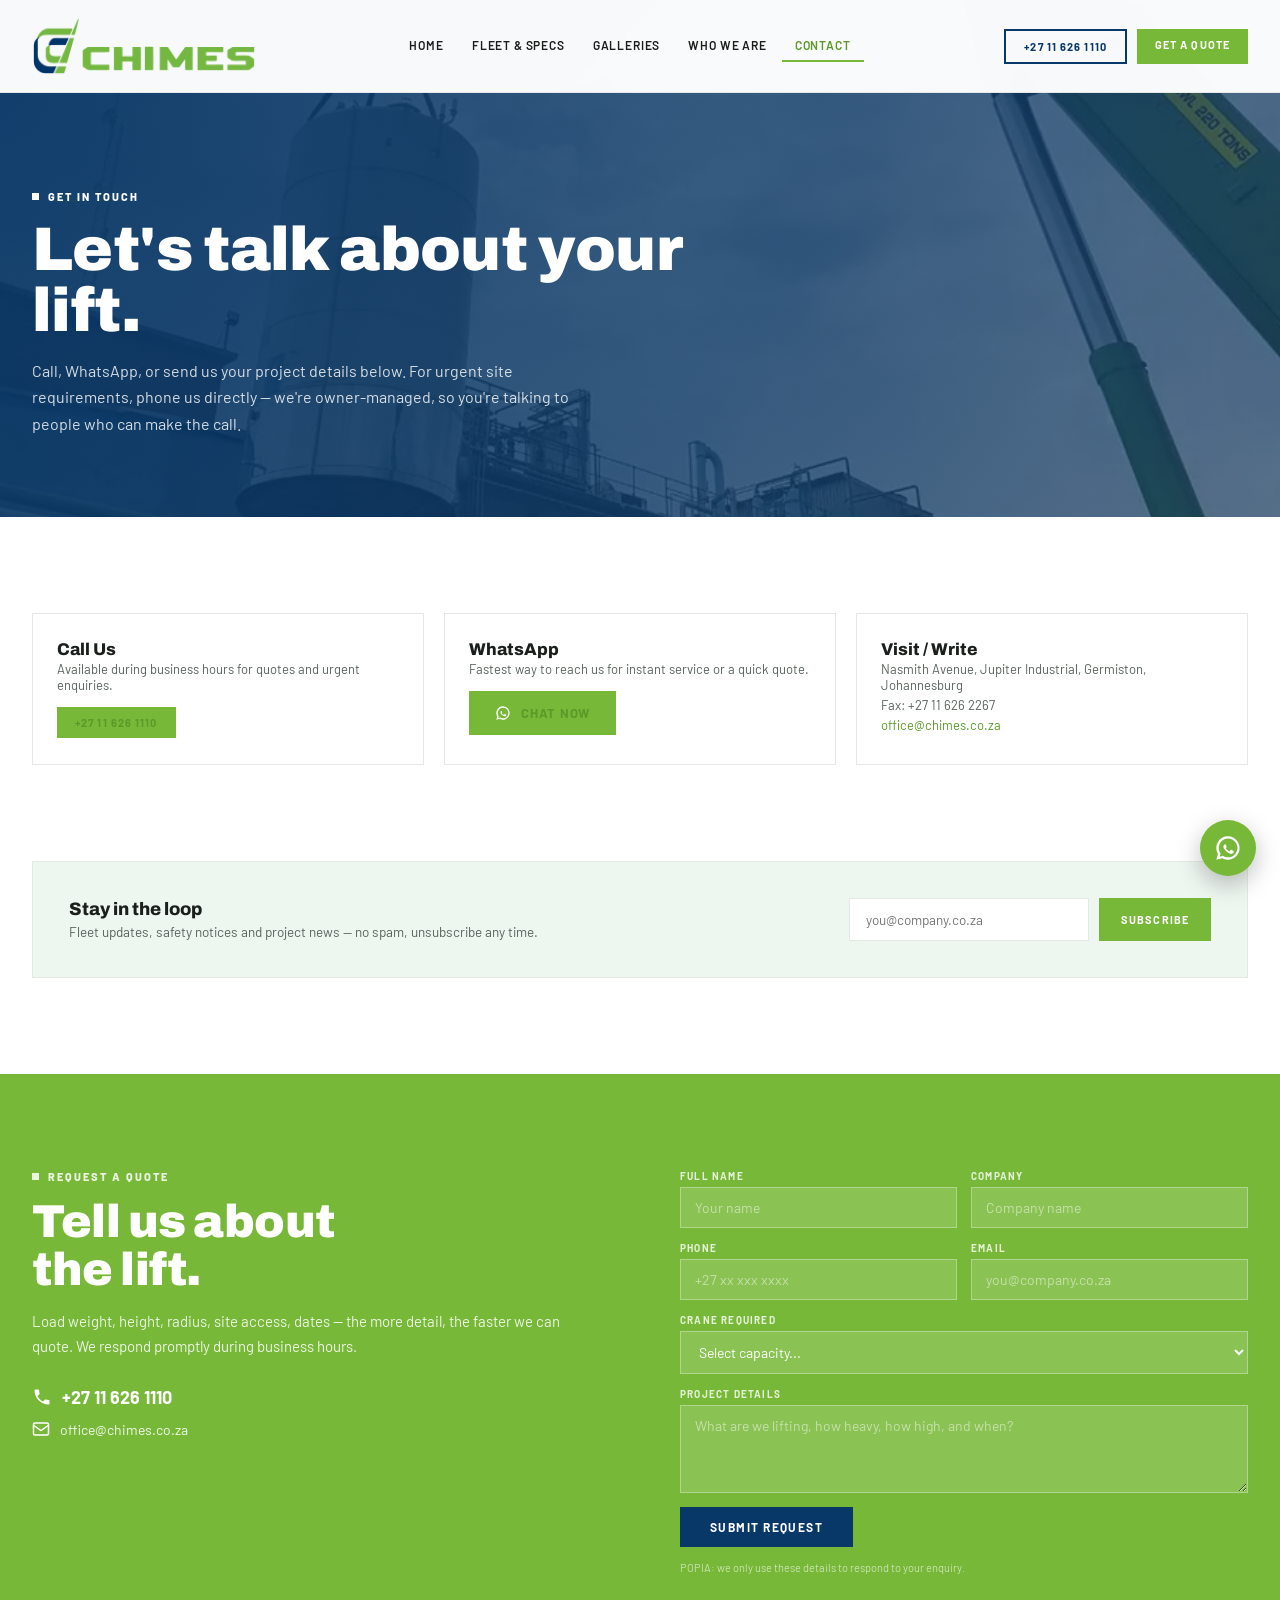
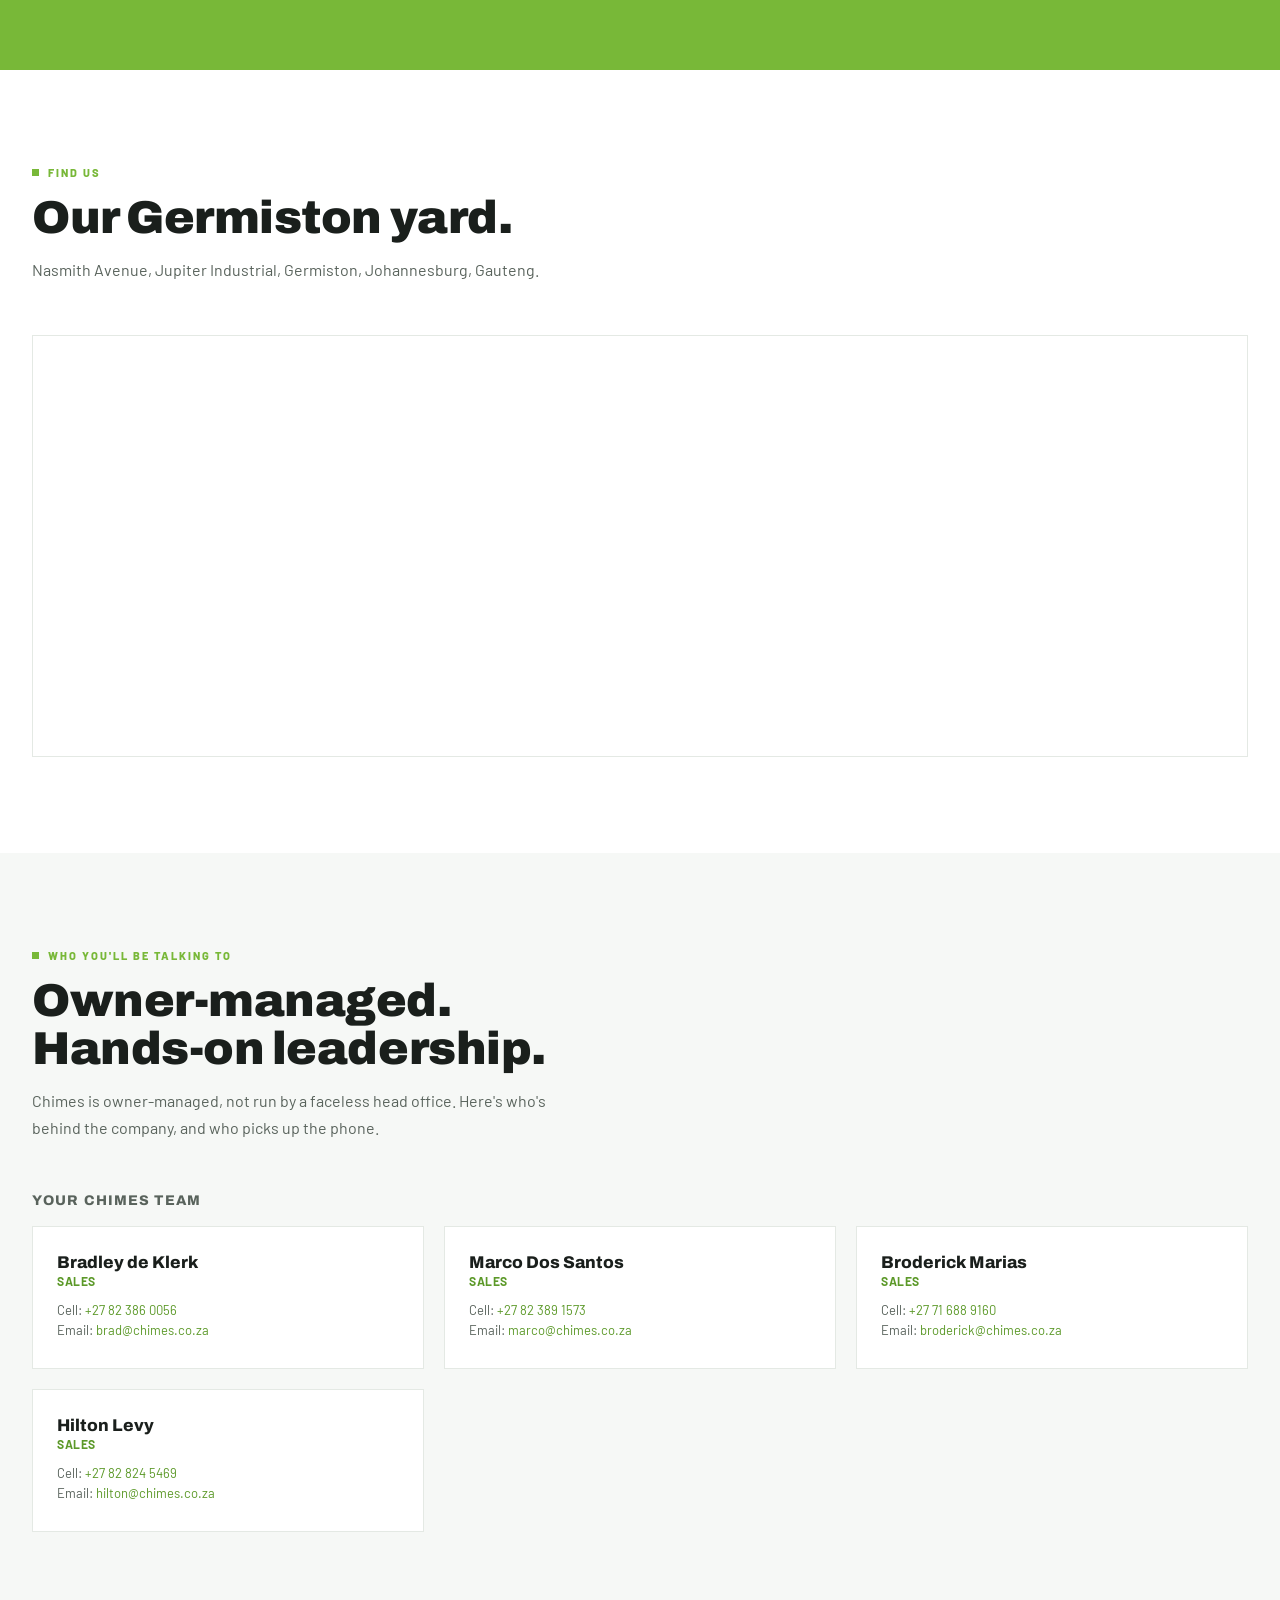
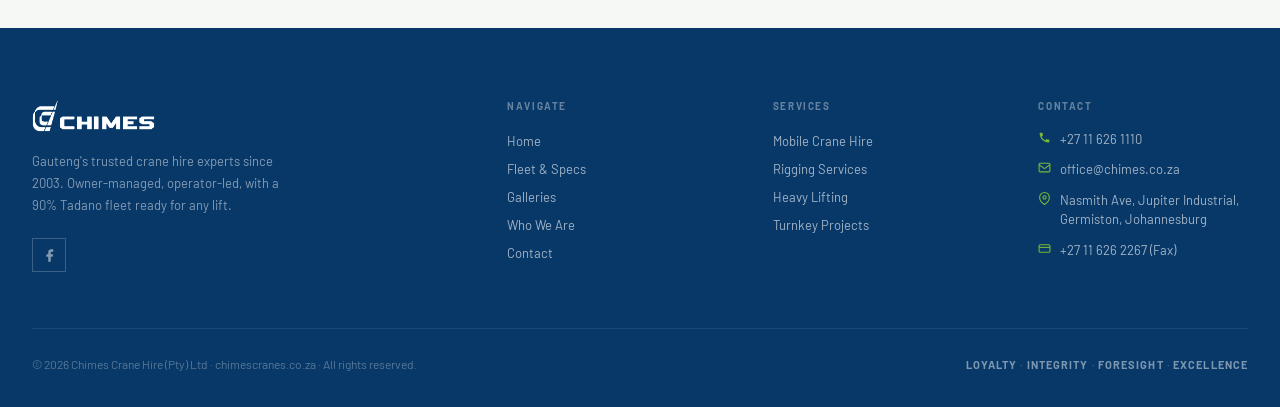
==== commit 58415c72: "Full rebrand pass: adopt official Chimes navy (#083868) and green (#78B838) site-wide Replaces every" ====
--- a/contact.html
+++ b/contact.html
@@ -19,7 +19,7 @@
   <div class="nav-wrap">
     <a href="index.html" class="logo-link"><img src="Logos/Official_Chimes_Extended_Logo.png" alt="Chimes Crane Hire"></a>
     <button class="hbg" id="hbg" aria-label="Menu">
-      <svg width="22" height="15" viewBox="0 0 22 15" fill="none"><rect y="0" width="22" height="2.5" rx="1" fill="#16335E"/><rect y="6" width="22" height="2.5" rx="1" fill="#16335E"/><rect y="12" width="22" height="2.5" rx="1" fill="#16335E"/></svg>
+      <svg width="22" height="15" viewBox="0 0 22 15" fill="none"><rect y="0" width="22" height="2.5" rx="1" fill="#083868"/><rect y="6" width="22" height="2.5" rx="1" fill="#083868"/><rect y="12" width="22" height="2.5" rx="1" fill="#083868"/></svg>
     </button>
     <nav class="nav-links" id="nav">
       <a href="index.html">Home</a>
--- a/style.css
+++ b/style.css
@@ -1,13 +1,10 @@
 /* Chimes Crane Hire — Mockup v3 (green-led, light theme) */
 :root {
-  --green: #279042;
-  --green-dark: #1f7635;
-  --green-deep: #114d23;
+  --green: #78B838;
+  --green-dark: #5C9929;
   --green-tint: #eef6f0;
-  --navy: #16335E;
+  --navy: #083868;
   --yellow: #FFB400;
-  --green-new: #78B838;
-  --green-new-dark: #669c30;
   --white: #ffffff;
   --off-white: #f6f8f6;
   --grey: #e4e9e4;
@@ -59,12 +56,12 @@
 
 /* ── PAGE HERO (non-home pages) ── */
 .page-hero {
-  position: relative; padding: 190px 32px 80px; background: var(--green-deep);
+  position: relative; padding: 190px 32px 80px; background: var(--navy);
   background-size: cover; background-position: center; overflow: hidden;
 }
 .page-hero::before {
   content: ''; position: absolute; inset: 0;
-  background: linear-gradient(120deg, rgba(17,77,35,.94) 0%, rgba(17,77,35,.74) 60%, rgba(17,77,35,.5) 100%);
+  background: linear-gradient(120deg, rgba(8,56,104,.94) 0%, rgba(8,56,104,.74) 60%, rgba(8,56,104,.5) 100%);
 }
 .page-hero-cnt { position: relative; z-index: 1; max-width: 1380px; margin: 0 auto; }
 .page-hero .eyebrow { color: var(--white); }
@@ -92,7 +89,7 @@
 .btn-hero { display: inline-block; font-size: 12px; font-weight: 700; letter-spacing: .1em; text-transform: uppercase; padding: 14px 30px; background: var(--green); color: #fff; text-decoration: none; transition: background .2s; }
 .btn-hero:hover { background: var(--green-dark); }
 .btn-hero-out { display: inline-block; font-size: 12px; font-weight: 700; letter-spacing: .1em; text-transform: uppercase; padding: 14px 30px; background: transparent; border: 2px solid #fff; color: #fff; text-decoration: none; transition: all .2s; }
-.btn-hero-out:hover { background: #fff; color: var(--green-deep); }
+.btn-hero-out:hover { background: #fff; color: var(--navy); }
 
 /* ── TICKER ── */
 .ticker { background: var(--green); height: 42px; overflow: hidden; display: flex; align-items: center; }
@@ -102,7 +99,7 @@
 @keyframes tick { from { transform: translateX(0); } to { transform: translateX(-50%); } }
 
 /* ── STATS (green band) ── */
-.stats { background: var(--green-deep); padding: 64px 32px 56px; }
+.stats { background: var(--navy); padding: 64px 32px 56px; }
 .stats-inner { max-width: 1380px; margin: 0 auto; }
 .stats-lbl { margin-bottom: 30px; }
 .stats-lbl .eyebrow { color: var(--white); margin-bottom: 0; }
@@ -138,10 +135,10 @@
 .fleet-bg { background: var(--off-white); }
 .fleet-grid { display: grid; grid-template-columns: repeat(4,1fr); gap: 20px; }
 .fl-card { background: #fff; border: 1px solid var(--grey); overflow: hidden; transition: transform .25s, box-shadow .25s; cursor: pointer; text-align: left; font: inherit; color: inherit; }
-.fl-card:hover { transform: translateY(-4px); box-shadow: 0 14px 36px rgba(17,77,35,.14); }
+.fl-card:hover { transform: translateY(-4px); box-shadow: 0 14px 36px rgba(8,56,104,.14); }
 .fl-img { height: 190px; background-size: cover; background-position: center; position: relative; }
-.fl-img::after { content: ''; position: absolute; inset: 0; background: linear-gradient(to top, rgba(17,77,35,.6) 0%, transparent 55%); }
-.fl-tag { position: absolute; bottom: 10px; left: 10px; z-index: 1; background: var(--yellow); color: var(--green-deep); font-size: 10px; font-weight: 700; letter-spacing: .1em; text-transform: uppercase; padding: 4px 9px; }
+.fl-img::after { content: ''; position: absolute; inset: 0; background: linear-gradient(to top, rgba(8,56,104,.6) 0%, transparent 55%); }
+.fl-tag { position: absolute; bottom: 10px; left: 10px; z-index: 1; background: var(--yellow); color: var(--navy); font-size: 10px; font-weight: 700; letter-spacing: .1em; text-transform: uppercase; padding: 4px 9px; }
 .fl-tag.new { background: var(--green); color: #fff; }
 .fl-body { padding: 18px 20px 22px; }
 .fl-body h3 { font-family: 'Archivo', sans-serif; font-size: 16px; font-weight: 800; color: var(--text); margin-bottom: 3px; }
@@ -166,13 +163,13 @@
 
 /* ── FULL BLEED LIFT BAND ── */
 .lift-band { position: relative; height: 480px; background-size: cover; background-position: center top; display: flex; align-items: center; }
-.lift-band::before { content: ''; position: absolute; inset: 0; background: linear-gradient(to right, rgba(17,77,35,.92) 0%, rgba(17,77,35,.62) 50%, rgba(17,77,35,.16) 100%); }
+.lift-band::before { content: ''; position: absolute; inset: 0; background: linear-gradient(to right, rgba(8,56,104,.92) 0%, rgba(8,56,104,.62) 50%, rgba(8,56,104,.16) 100%); }
 .lift-cnt { position: relative; z-index: 1; width: 100%; max-width: 1380px; margin: 0 auto; padding: 0 32px; }
 .lift-cnt .eyebrow { color: var(--white); }
 .lift-cnt h2 { font-family: 'Archivo', sans-serif; font-size: clamp(30px, 4vw, 56px); font-weight: 900; letter-spacing: -.01em; color: #fff; line-height: 1.02; max-width: 540px; margin-bottom: 18px; }
 .lift-cnt p { font-size: 15px; color: rgba(255,255,255,.82); max-width: 460px; line-height: 1.65; margin-bottom: 30px; }
-.btn-wht { display: inline-block; font-size: 12px; font-weight: 700; letter-spacing: .1em; text-transform: uppercase; padding: 13px 28px; background: #fff; color: var(--green-deep); text-decoration: none; transition: background .2s; }
-.btn-wht:hover { background: var(--yellow); }
+.btn-wht { display: inline-block; font-size: 12px; font-weight: 700; letter-spacing: .1em; text-transform: uppercase; padding: 13px 28px; background: #fff; color: var(--navy); text-decoration: none; transition: background .2s; }
+.btn-wht:hover { background: var(--green); color: #fff; }
 
 /* ── MEDIA GALLERY ── */
 .gallery-grid { display: grid; grid-template-columns: repeat(4, 1fr); grid-auto-rows: 180px; grid-auto-flow: dense; gap: 14px; }
@@ -184,11 +181,11 @@
 .gallery-grid figcaption {
   position: absolute; left: 0; right: 0; bottom: 0; padding: 10px 12px;
   font-size: 11px; font-weight: 700; letter-spacing: .06em; text-transform: uppercase;
-  color: #fff; background: linear-gradient(to top, rgba(17,77,35,.78), transparent);
+  color: #fff; background: linear-gradient(to top, rgba(8,56,104,.78), transparent);
 }
 .gallery-grid .play-badge {
   position: absolute; top: 10px; right: 10px; width: 28px; height: 28px; border-radius: 50%;
-  background: rgba(17,77,35,.78); display: flex; align-items: center; justify-content: center; z-index: 2;
+  background: rgba(8,56,104,.78); display: flex; align-items: center; justify-content: center; z-index: 2;
 }
 
 /* ── INDUSTRIES (clickable list + preview) ── */
@@ -207,14 +204,14 @@
 .ind-panel-txt.active { display: block; }
 
 /* ── ABOUT (green band) ── */
-.about-sec { background: var(--green-deep); padding: 96px 32px; }
+.about-sec { background: var(--navy); padding: 96px 32px; }
 .about-inner { max-width: 1380px; margin: 0 auto; display: grid; grid-template-columns: 1fr 1fr; gap: 80px; align-items: center; }
 .about-txt .eyebrow { color: var(--white); }
 .about-txt h2 { font-family: 'Archivo', sans-serif; font-size: clamp(28px, 3.6vw, 50px); font-weight: 900; letter-spacing: -.01em; color: #fff; line-height: 1.04; margin-bottom: 18px; }
 .about-txt p { font-size: 15px; color: rgba(255,255,255,.78); line-height: 1.8; margin-bottom: 16px; }
 .vals { list-style: none; display: flex; flex-wrap: wrap; gap: 8px; margin: 26px 0 34px; }
-.vals li { font-size: 10px; font-weight: 700; letter-spacing: .15em; text-transform: uppercase; background: var(--yellow); color: var(--green-deep); padding: 6px 13px; }
-.btn-grn { display: inline-block; font-size: 12px; font-weight: 700; letter-spacing: .1em; text-transform: uppercase; padding: 13px 28px; background: var(--yellow); color: var(--green-deep); text-decoration: none; transition: background .2s; }
+.vals li { font-size: 10px; font-weight: 700; letter-spacing: .15em; text-transform: uppercase; background: var(--yellow); color: var(--navy); padding: 6px 13px; }
+.btn-grn { display: inline-block; font-size: 12px; font-weight: 700; letter-spacing: .1em; text-transform: uppercase; padding: 13px 28px; background: var(--yellow); color: var(--navy); text-decoration: none; transition: background .2s; }
 .btn-grn:hover { background: #ffc733; }
 .bee { display: inline-flex; align-items: center; gap: 8px; margin-top: 18px; border: 1px solid rgba(255,255,255,.18); padding: 8px 16px; }
 .bee span { font-size: 11px; font-weight: 700; letter-spacing: .1em; text-transform: uppercase; color: rgba(255,255,255,.7); }
@@ -242,27 +239,27 @@
 }
 .f-field input::placeholder, .f-field textarea::placeholder { color: rgba(255,255,255,.5); }
 .f-field input:focus, .f-field select:focus, .f-field textarea:focus { border-color: #fff; }
-.f-field select option { background: #279042; color: #fff; }
+.f-field select option { background: var(--green); color: #fff; }
 .f-field textarea { resize: vertical; min-height: 88px; }
-.btn-sub { font-family: 'Barlow', sans-serif; font-size: 12px; font-weight: 700; letter-spacing: .12em; text-transform: uppercase; padding: 13px 30px; background: var(--green-deep); color: #fff; border: none; cursor: pointer; align-self: flex-start; transition: background .2s; }
-.btn-sub:hover { background: #0c3a1a; }
+.btn-sub { font-family: 'Barlow', sans-serif; font-size: 12px; font-weight: 700; letter-spacing: .12em; text-transform: uppercase; padding: 13px 30px; background: var(--navy); color: #fff; border: none; cursor: pointer; align-self: flex-start; transition: background .2s; }
+.btn-sub:hover { background: #062a4d; }
 
 /* ── FOOTER ── */
-footer { background: #0d2716; padding: 72px 32px 36px; }
+footer { background: var(--navy); padding: 72px 32px 36px; }
 .ft-inner { max-width: 1380px; margin: 0 auto; }
 .ft-top { display: grid; grid-template-columns: 2fr 1fr 1fr 1fr; gap: 56px; margin-bottom: 56px; }
 .ft-brand img { height: 32px; margin-bottom: 18px; filter: brightness(0) invert(1); }
 .ft-brand p { font-size: 13px; color: rgba(255,255,255,.5); line-height: 1.7; margin-bottom: 22px; max-width: 260px; }
 .ft-social { display: flex; gap: 10px; }
 .ft-social a { width: 34px; height: 34px; border: 1px solid rgba(255,255,255,.2); display: flex; align-items: center; justify-content: center; color: rgba(255,255,255,.5); text-decoration: none; transition: all .2s; }
-.ft-social a:hover { border-color: var(--yellow); color: var(--yellow); }
+.ft-social a:hover { border-color: var(--green); color: var(--green); }
 .ft-col h5 { font-size: 10px; font-weight: 700; letter-spacing: .16em; text-transform: uppercase; color: rgba(255,255,255,.38); margin-bottom: 18px; }
 .ft-col ul { list-style: none; }
 .ft-col li { margin-bottom: 9px; }
 .ft-col a { font-size: 13px; color: rgba(255,255,255,.62); text-decoration: none; transition: color .2s; }
 .ft-col a:hover { color: #fff; }
 .ft-ci { display: flex; align-items: flex-start; gap: 9px; margin-bottom: 11px; }
-.ft-ci svg { flex-shrink: 0; color: var(--yellow); margin-top: 1px; }
+.ft-ci svg { flex-shrink: 0; color: var(--green); margin-top: 1px; }
 .ft-ci span { font-size: 13px; color: rgba(255,255,255,.62); line-height: 1.5; }
 .ft-bot { border-top: 1px solid rgba(255,255,255,.08); padding-top: 28px; display: flex; align-items: center; justify-content: space-between; }
 .ft-bot p { font-size: 12px; color: rgba(255,255,255,.32); }
@@ -271,7 +268,7 @@
 
 /* ── SPLASH (homepage entry) ── */
 #splash {
-  position: fixed; inset: 0; z-index: 3000; background: var(--green-new);
+  position: fixed; inset: 0; z-index: 3000; background: var(--green);
   display: flex; align-items: center; justify-content: center;
   transition: opacity .5s ease, visibility .5s ease;
 }
@@ -281,7 +278,7 @@
 
 /* ── PAGE TRANSITION (curtain wipe) ── */
 #pageTrans {
-  position: fixed; inset: 0; z-index: 2500; background: var(--green-deep);
+  position: fixed; inset: 0; z-index: 2500; background: var(--green);
   transform: translateY(0); pointer-events: none;
   transition: transform .5s cubic-bezier(.76,0,.24,1);
 }
@@ -295,12 +292,12 @@
   transition: opacity .25s, transform .25s, background .2s, color .2s, border-color .2s;
 }
 .totop.show { opacity: 1; transform: translateY(0); pointer-events: auto; }
-.totop:hover { background: var(--green-deep); color: #fff; border-color: var(--green-deep); }
+.totop:hover { background: var(--navy); color: #fff; border-color: var(--navy); }
 
 /* ── WHATSAPP FAB ── */
 .wa-fab {
   position: fixed; right: 24px; bottom: 24px; z-index: 800;
-  width: 56px; height: 56px; border-radius: 50%; background: var(--green-new);
+  width: 56px; height: 56px; border-radius: 50%; background: var(--green);
   display: flex; align-items: center; justify-content: center;
   box-shadow: 0 8px 24px rgba(0,0,0,.25); text-decoration: none; transition: transform .2s;
 }
@@ -317,12 +314,12 @@
   position: relative; box-shadow: 0 30px 80px rgba(0,0,0,.35);
 }
 .modal-img { height: 260px; background-size: cover; background-position: center; position: relative; }
-.modal-img::after { content: ''; position: absolute; inset: 0; background: linear-gradient(to top, rgba(17,77,35,.55), transparent 60%); }
+.modal-img::after { content: ''; position: absolute; inset: 0; background: linear-gradient(to top, rgba(8,56,104,.55), transparent 60%); }
 .modal-close {
   position: absolute; top: 16px; right: 16px; z-index: 2; width: 36px; height: 36px; border-radius: 50%;
   background: rgba(255,255,255,.92); border: none; cursor: pointer; display: flex; align-items: center; justify-content: center;
 }
-.modal-tag { position: absolute; bottom: 14px; left: 22px; z-index: 1; background: var(--yellow); color: var(--green-deep); font-size: 11px; font-weight: 700; letter-spacing: .1em; text-transform: uppercase; padding: 5px 11px; }
+.modal-tag { position: absolute; bottom: 14px; left: 22px; z-index: 1; background: var(--yellow); color: var(--navy); font-size: 11px; font-weight: 700; letter-spacing: .1em; text-transform: uppercase; padding: 5px 11px; }
 .modal-body { padding: 30px 34px 38px; }
 .modal-body h3 { font-family: 'Archivo', sans-serif; font-size: 26px; font-weight: 800; color: var(--text); margin-bottom: 4px; }
 .modal-cap { font-size: 13px; font-weight: 700; color: var(--green-dark); text-transform: uppercase; letter-spacing: .05em; margin-bottom: 18px; }
@@ -363,8 +360,8 @@
 .signup-form input { padding: 12px 16px; border: 1px solid var(--grey); font-family: 'Barlow', sans-serif; font-size: 13.5px; min-width: 240px; }
 .signup-form button { padding: 12px 22px; background: var(--green); color: #fff; border: none; font-size: 11px; font-weight: 700; letter-spacing: .1em; text-transform: uppercase; cursor: pointer; transition: background .2s; }
 .signup-form button:hover { background: var(--green-dark); }
-.wa-cta { display: inline-flex; align-items: center; gap: 10px; background: var(--green-new); color: #fff; padding: 14px 26px; text-decoration: none; font-size: 13px; font-weight: 700; letter-spacing: .06em; text-transform: uppercase; }
-.wa-cta:hover { background: var(--green-new-dark); }
+.wa-cta { display: inline-flex; align-items: center; gap: 10px; background: var(--green); color: #fff; padding: 14px 26px; text-decoration: none; font-size: 13px; font-weight: 700; letter-spacing: .06em; text-transform: uppercase; }
+.wa-cta:hover { background: var(--green-dark); }
 
 /* ── ANIMATIONS ── */
 .fu { opacity: 0; transform: translateY(16px); transition: opacity .4s cubic-bezier(.22,1,.36,1), transform .4s cubic-bezier(.22,1,.36,1); }
